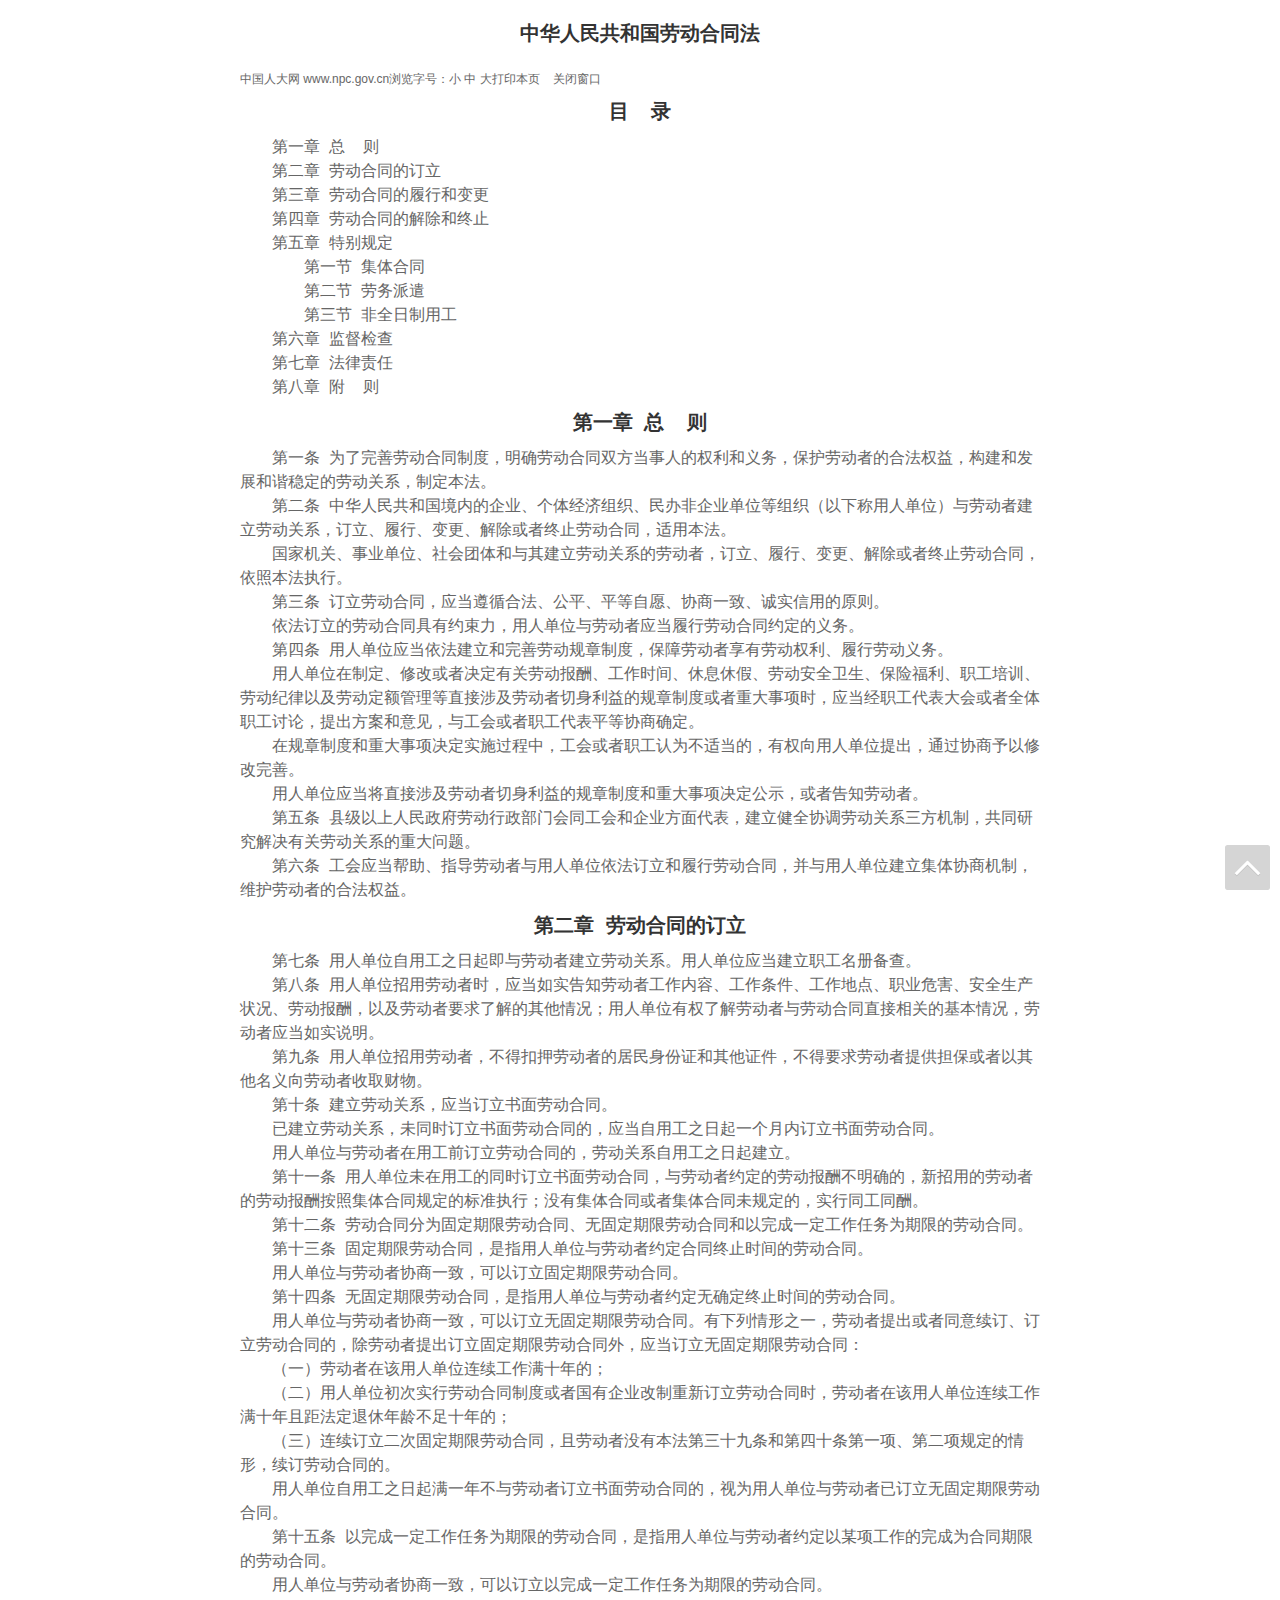
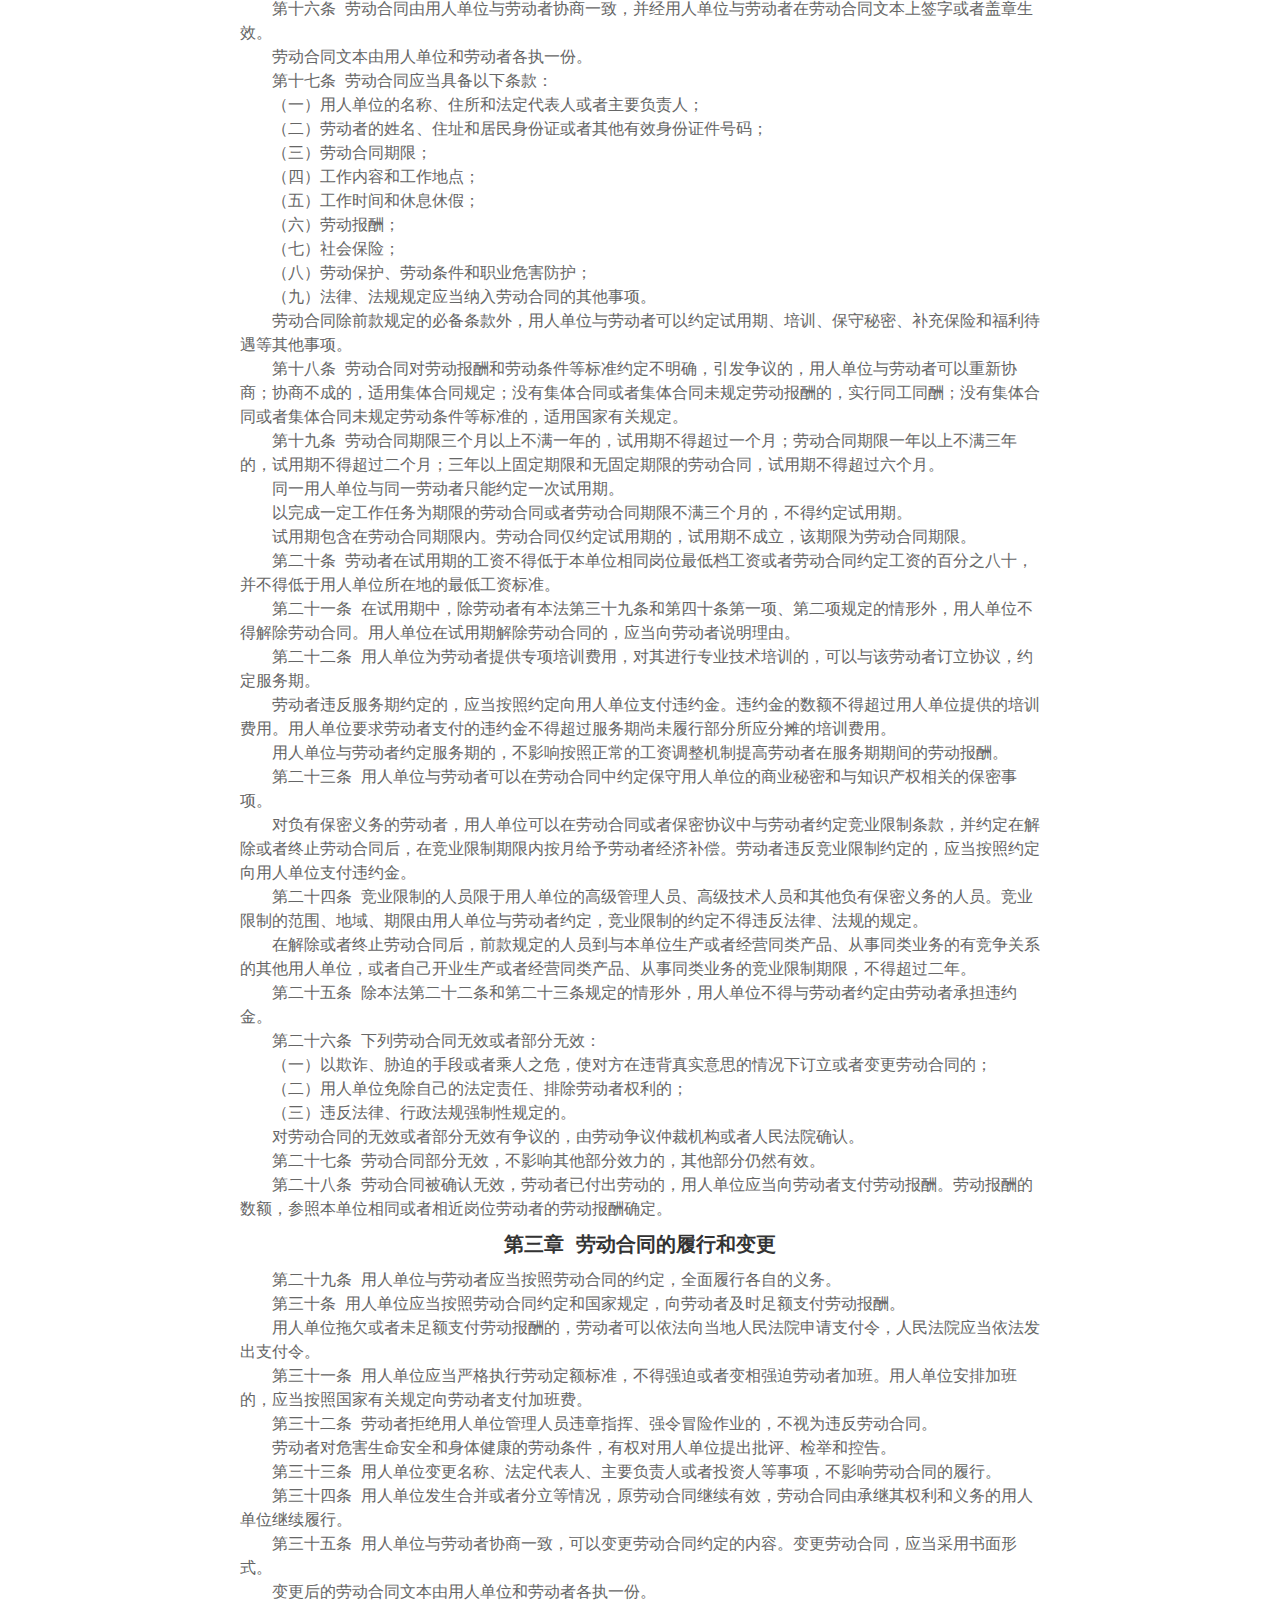
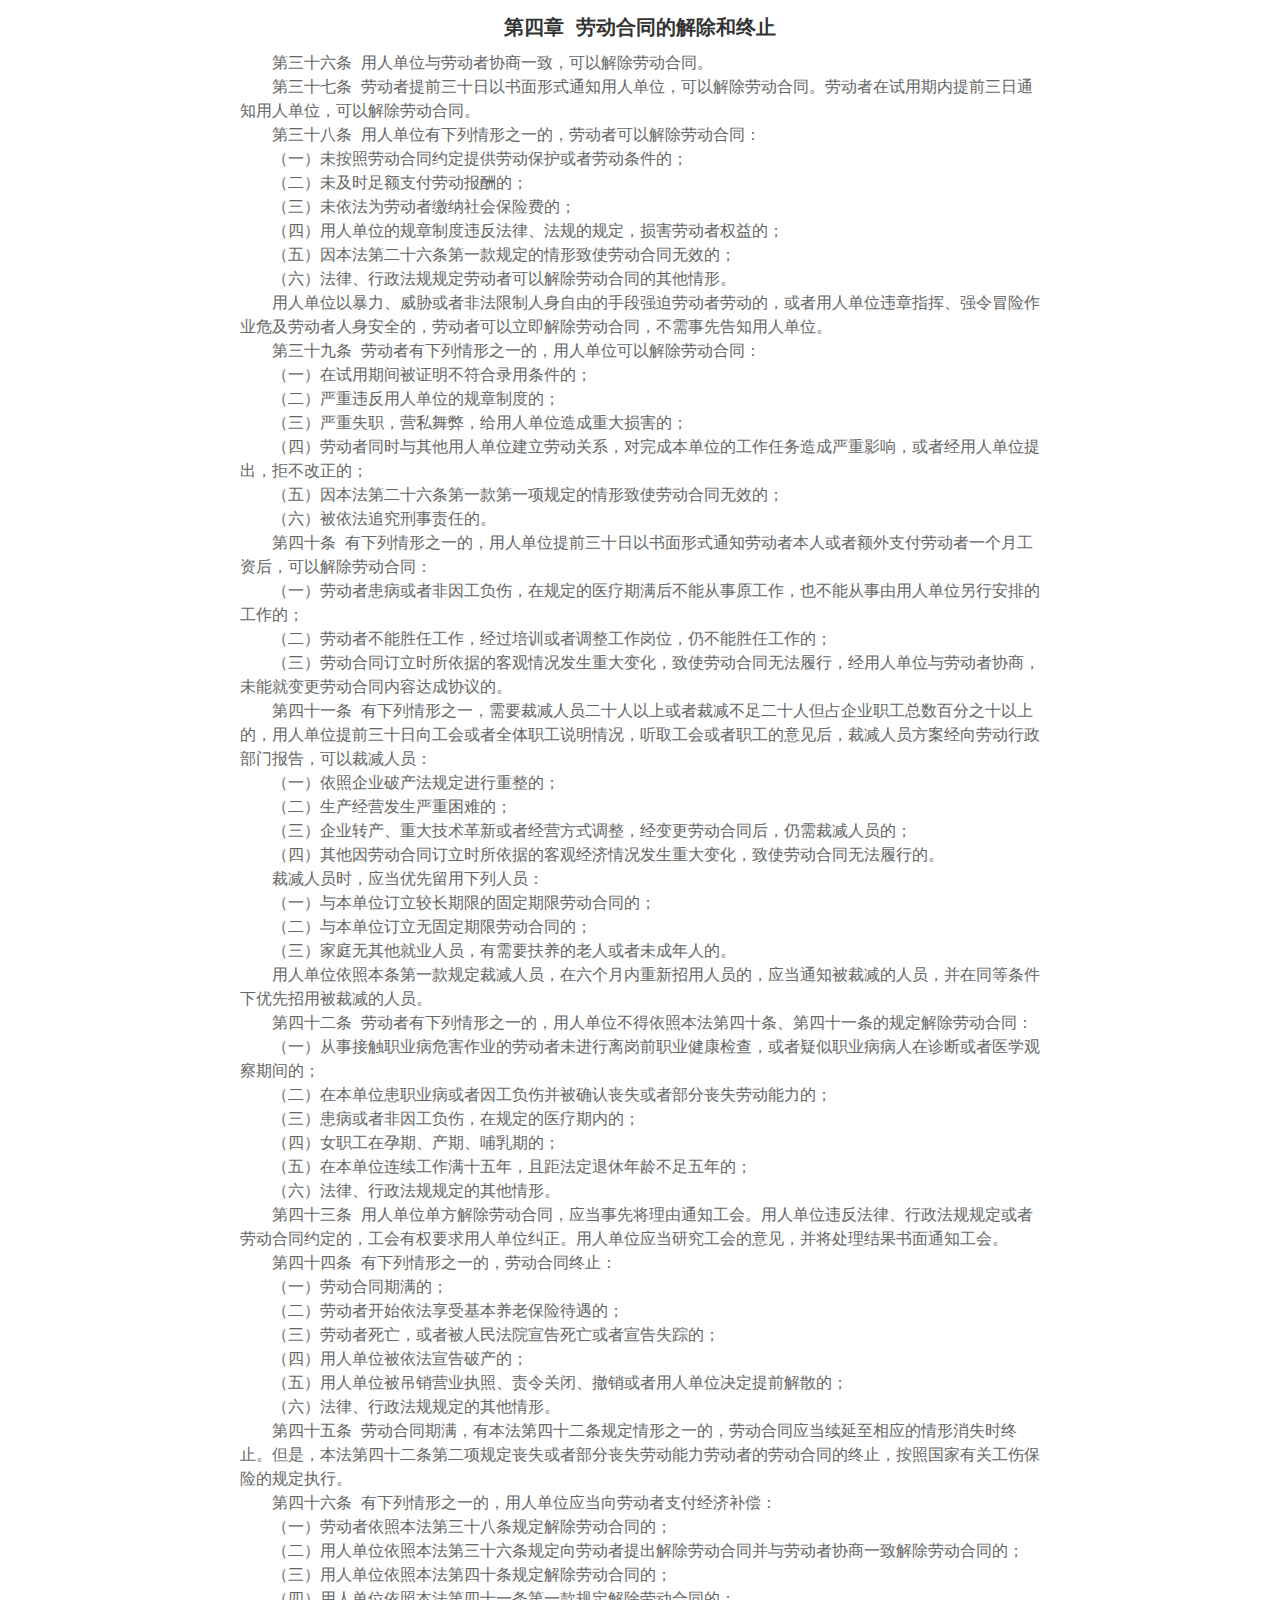
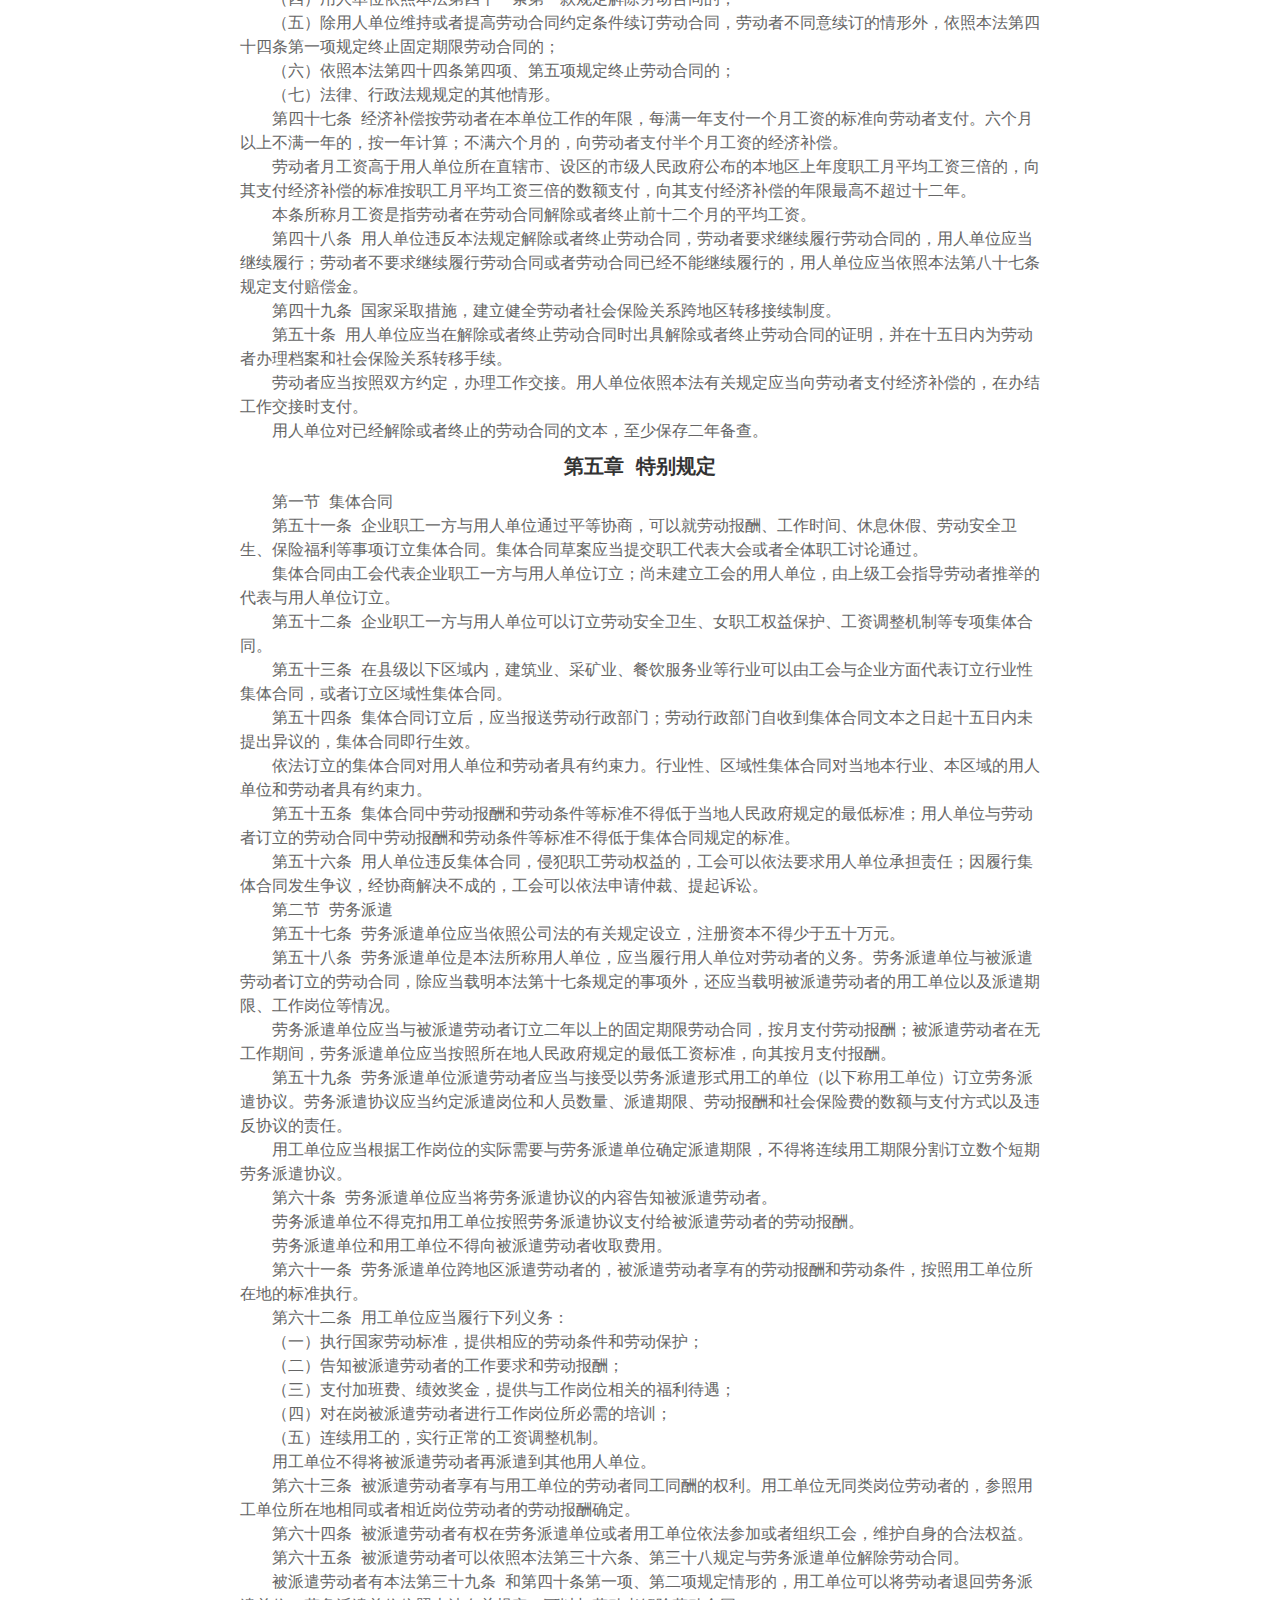
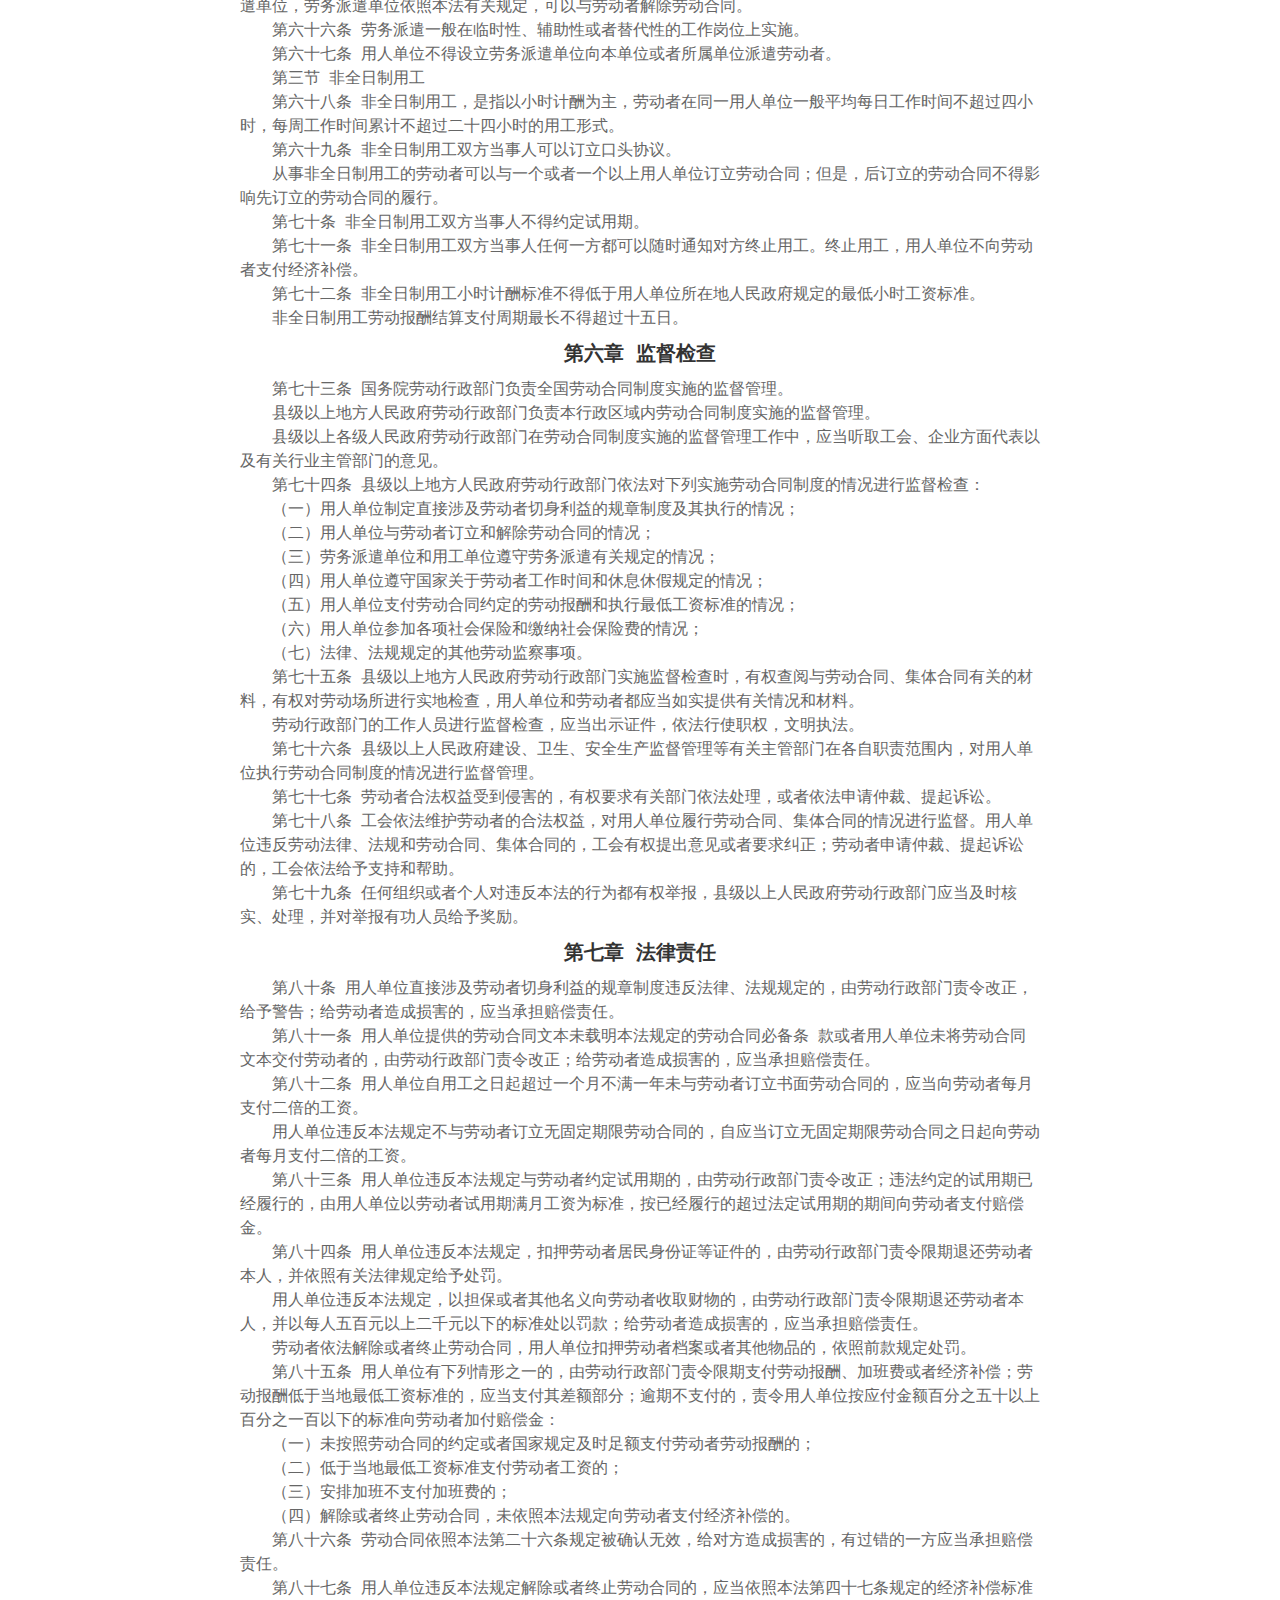
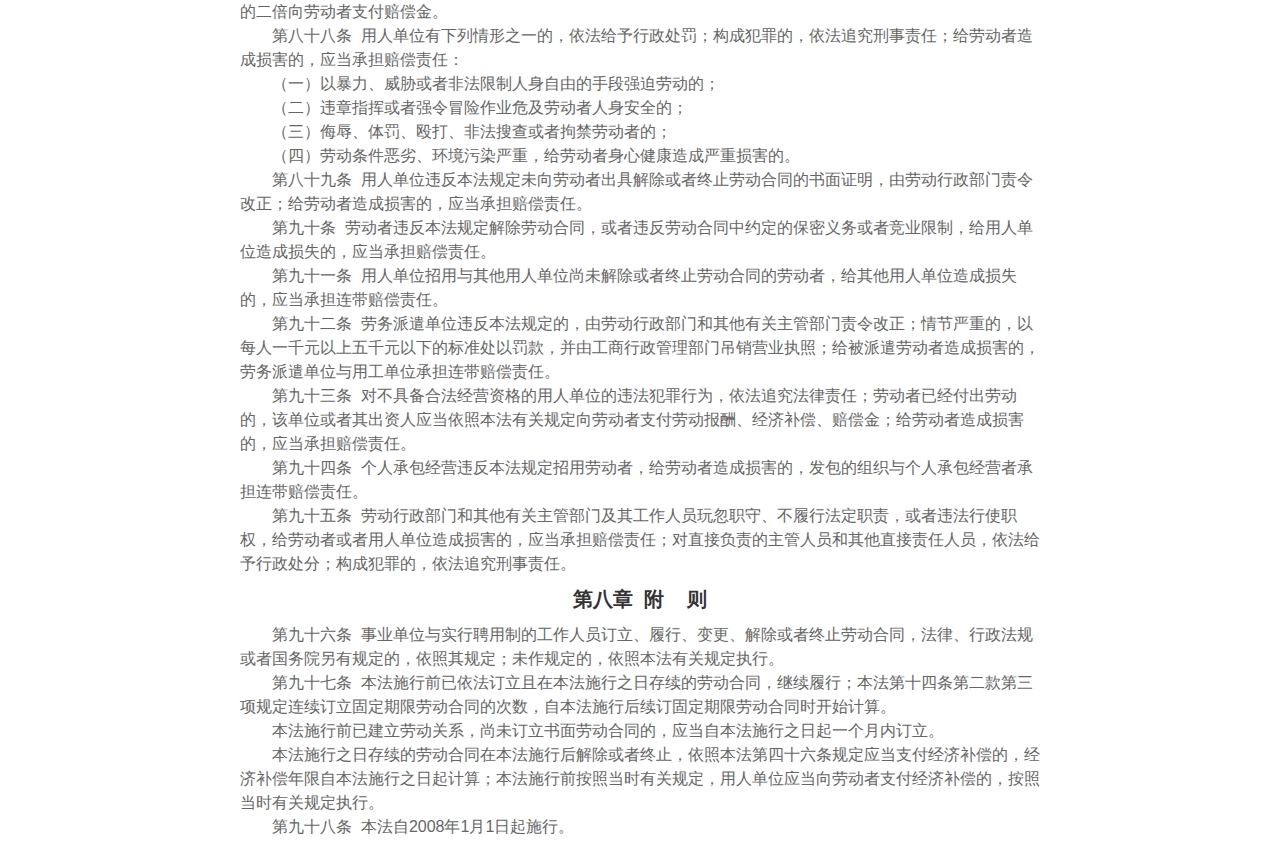
==== law/ldhtf.html @ e3133a7a "中华人民共和国劳动合同法v1.1" ====
<html>
	<head>
		<meta charset="utf-8">
		<title>中华人民共和国劳动合同法</title>
		<meta keywords="劳动合同,劳动劳动合同法法,二十八次会议">
		<meta discriptoin="《中华人民共和国劳动合同法》已由中华人民共和国第十届全国人民代表大会常务委员会第二十八次会议于2007年6月29日通过，现予公布，自2008年1月1日起施行。">
		<style>
			*{
				margin: 0;
				padding: 0;
			}
			
			body{
				font-family: "微软雅黑", 'Arial Narrow', Arial, sans-serif;
				font-size: 12px;
				color: #666;
			}
		</style>
		<link rel="stylesheet" href="../css/law.css" />
	</head>
	<body>
		<div id="top" class="bodytext">
			<h1>中华人民共和国劳动合同法</h1>
			<br/>中国人大网&nbsp;www.npc.gov.cn浏览字号：小&nbsp;中&nbsp;大打印本页&nbsp;&nbsp;&nbsp;&nbsp;关闭窗口
			<br/>
			<h2>目&nbsp;&nbsp;&nbsp;&nbsp;录</h2>
			<p>
				<a href="#ch_1">第一章&nbsp;&nbsp;总&nbsp;&nbsp;&nbsp;&nbsp;则</a>
			</p>
			<p>
				<a href="#ch_2">第二章&nbsp;&nbsp;劳动合同的订立</a>
			</p>
			<p>
				<a href="#ch_3">第三章&nbsp;&nbsp;劳动合同的履行和变更</a>
			</p>
			<p>
				<a href="#ch_4">第四章&nbsp;&nbsp;劳动合同的解除和终止</a>
			</p>
			<p>
				<a href="#ch_5">第五章&nbsp;&nbsp;特别规定</a>
			</p>
			<p class="indent4">第一节&nbsp;&nbsp;集体合同</p>
			<p class="indent4">第二节&nbsp;&nbsp;劳务派遣</p>
			<p class="indent4">第三节&nbsp;&nbsp;非全日制用工</p>
			<p>
				<a href="#ch_6">第六章&nbsp;&nbsp;监督检查</a>
			</p>
			<p>
				<a href="#ch_7">第七章&nbsp;&nbsp;法律责任</a>
			</p>
			<p>
				<a href="#ch_8">第八章&nbsp;&nbsp;附&nbsp;&nbsp;&nbsp;&nbsp;则</a>
			</p>
			<p/>
			<h2 id="ch_1">第一章&nbsp;&nbsp;总&nbsp;&nbsp;&nbsp;&nbsp;则</h2>
			<p>第一条&nbsp;&nbsp;为了完善劳动合同制度，明确劳动合同双方当事人的权利和义务，保护劳动者的合法权益，构建和发展和谐稳定的劳动关系，制定本法。</p>
			<p>第二条&nbsp;&nbsp;中华人民共和国境内的企业、个体经济组织、民办非企业单位等组织（以下称用人单位）与劳动者建立劳动关系，订立、履行、变更、解除或者终止劳动合同，适用本法。</p>
			<p>国家机关、事业单位、社会团体和与其建立劳动关系的劳动者，订立、履行、变更、解除或者终止劳动合同，依照本法执行。</p>
			<p>第三条&nbsp;&nbsp;订立劳动合同，应当遵循合法、公平、平等自愿、协商一致、诚实信用的原则。</p>
			<p>依法订立的劳动合同具有约束力，用人单位与劳动者应当履行劳动合同约定的义务。</p>
			<p>第四条&nbsp;&nbsp;用人单位应当依法建立和完善劳动规章制度，保障劳动者享有劳动权利、履行劳动义务。</p>
			<p>用人单位在制定、修改或者决定有关劳动报酬、工作时间、休息休假、劳动安全卫生、保险福利、职工培训、劳动纪律以及劳动定额管理等直接涉及劳动者切身利益的规章制度或者重大事项时，应当经职工代表大会或者全体职工讨论，提出方案和意见，与工会或者职工代表平等协商确定。</p>
			<p>在规章制度和重大事项决定实施过程中，工会或者职工认为不适当的，有权向用人单位提出，通过协商予以修改完善。</p>
			<p>用人单位应当将直接涉及劳动者切身利益的规章制度和重大事项决定公示，或者告知劳动者。</p>
			<p>第五条&nbsp;&nbsp;县级以上人民政府劳动行政部门会同工会和企业方面代表，建立健全协调劳动关系三方机制，共同研究解决有关劳动关系的重大问题。</p>
			<p>第六条&nbsp;&nbsp;工会应当帮助、指导劳动者与用人单位依法订立和履行劳动合同，并与用人单位建立集体协商机制，维护劳动者的合法权益。</p>
			<h2 id="ch_2">第二章&nbsp;&nbsp;劳动合同的订立</h2>
			<p>第七条&nbsp;&nbsp;用人单位自用工之日起即与劳动者建立劳动关系。用人单位应当建立职工名册备查。</p>
			<p>第八条&nbsp;&nbsp;用人单位招用劳动者时，应当如实告知劳动者工作内容、工作条件、工作地点、职业危害、安全生产状况、劳动报酬，以及劳动者要求了解的其他情况；用人单位有权了解劳动者与劳动合同直接相关的基本情况，劳动者应当如实说明。</p>
			<p>第九条&nbsp;&nbsp;用人单位招用劳动者，不得扣押劳动者的居民身份证和其他证件，不得要求劳动者提供担保或者以其他名义向劳动者收取财物。</p>
			<p>第十条&nbsp;&nbsp;建立劳动关系，应当订立书面劳动合同。</p>
			<p>已建立劳动关系，未同时订立书面劳动合同的，应当自用工之日起一个月内订立书面劳动合同。</p>
			<p>用人单位与劳动者在用工前订立劳动合同的，劳动关系自用工之日起建立。</p>
			<p>第十一条&nbsp;&nbsp;用人单位未在用工的同时订立书面劳动合同，与劳动者约定的劳动报酬不明确的，新招用的劳动者的劳动报酬按照集体合同规定的标准执行；没有集体合同或者集体合同未规定的，实行同工同酬。</p>
			<p>第十二条&nbsp;&nbsp;劳动合同分为固定期限劳动合同、无固定期限劳动合同和以完成一定工作任务为期限的劳动合同。</p>
			<p>第十三条&nbsp;&nbsp;固定期限劳动合同，是指用人单位与劳动者约定合同终止时间的劳动合同。</p>
			<p>用人单位与劳动者协商一致，可以订立固定期限劳动合同。</p>
			<p>第十四条&nbsp;&nbsp;无固定期限劳动合同，是指用人单位与劳动者约定无确定终止时间的劳动合同。</p>
			<p>用人单位与劳动者协商一致，可以订立无固定期限劳动合同。有下列情形之一，劳动者提出或者同意续订、订立劳动合同的，除劳动者提出订立固定期限劳动合同外，应当订立无固定期限劳动合同：</p>
			<p>（一）劳动者在该用人单位连续工作满十年的；</p>
			<p>（二）用人单位初次实行劳动合同制度或者国有企业改制重新订立劳动合同时，劳动者在该用人单位连续工作满十年且距法定退休年龄不足十年的；</p>
			<p>（三）连续订立二次固定期限劳动合同，且劳动者没有本法第三十九条和第四十条第一项、第二项规定的情形，续订劳动合同的。</p>
			<p>用人单位自用工之日起满一年不与劳动者订立书面劳动合同的，视为用人单位与劳动者已订立无固定期限劳动合同。</p>
			<p>第十五条&nbsp;&nbsp;以完成一定工作任务为期限的劳动合同，是指用人单位与劳动者约定以某项工作的完成为合同期限的劳动合同。</p>
			<p>用人单位与劳动者协商一致，可以订立以完成一定工作任务为期限的劳动合同。</p>
			<p>第十六条&nbsp;&nbsp;劳动合同由用人单位与劳动者协商一致，并经用人单位与劳动者在劳动合同文本上签字或者盖章生效。</p>
			<p>劳动合同文本由用人单位和劳动者各执一份。</p>
			<p>第十七条&nbsp;&nbsp;劳动合同应当具备以下条款：</p>
			<p>（一）用人单位的名称、住所和法定代表人或者主要负责人；</p>
			<p>（二）劳动者的姓名、住址和居民身份证或者其他有效身份证件号码；</p>
			<p>（三）劳动合同期限；</p>
			<p>（四）工作内容和工作地点；</p>
			<p>（五）工作时间和休息休假；</p>
			<p>（六）劳动报酬；</p>
			<p>（七）社会保险；</p>
			<p>（八）劳动保护、劳动条件和职业危害防护；</p>
			<p>（九）法律、法规规定应当纳入劳动合同的其他事项。</p>
			<p>劳动合同除前款规定的必备条款外，用人单位与劳动者可以约定试用期、培训、保守秘密、补充保险和福利待遇等其他事项。</p>
			<p>第十八条&nbsp;&nbsp;劳动合同对劳动报酬和劳动条件等标准约定不明确，引发争议的，用人单位与劳动者可以重新协商；协商不成的，适用集体合同规定；没有集体合同或者集体合同未规定劳动报酬的，实行同工同酬；没有集体合同或者集体合同未规定劳动条件等标准的，适用国家有关规定。</p>
			<p>第十九条&nbsp;&nbsp;劳动合同期限三个月以上不满一年的，试用期不得超过一个月；劳动合同期限一年以上不满三年的，试用期不得超过二个月；三年以上固定期限和无固定期限的劳动合同，试用期不得超过六个月。</p>
			<p>同一用人单位与同一劳动者只能约定一次试用期。</p>
			<p>以完成一定工作任务为期限的劳动合同或者劳动合同期限不满三个月的，不得约定试用期。</p>
			<p>试用期包含在劳动合同期限内。劳动合同仅约定试用期的，试用期不成立，该期限为劳动合同期限。</p>
			<p>第二十条&nbsp;&nbsp;劳动者在试用期的工资不得低于本单位相同岗位最低档工资或者劳动合同约定工资的百分之八十，并不得低于用人单位所在地的最低工资标准。</p>
			<p>第二十一条&nbsp;&nbsp;在试用期中，除劳动者有本法第三十九条和第四十条第一项、第二项规定的情形外，用人单位不得解除劳动合同。用人单位在试用期解除劳动合同的，应当向劳动者说明理由。</p>
			<p>第二十二条&nbsp;&nbsp;用人单位为劳动者提供专项培训费用，对其进行专业技术培训的，可以与该劳动者订立协议，约定服务期。</p>
			<p>劳动者违反服务期约定的，应当按照约定向用人单位支付违约金。违约金的数额不得超过用人单位提供的培训费用。用人单位要求劳动者支付的违约金不得超过服务期尚未履行部分所应分摊的培训费用。</p>
			<p>用人单位与劳动者约定服务期的，不影响按照正常的工资调整机制提高劳动者在服务期期间的劳动报酬。</p>
			<p>第二十三条&nbsp;&nbsp;用人单位与劳动者可以在劳动合同中约定保守用人单位的商业秘密和与知识产权相关的保密事项。</p>
			<p>对负有保密义务的劳动者，用人单位可以在劳动合同或者保密协议中与劳动者约定竞业限制条款，并约定在解除或者终止劳动合同后，在竞业限制期限内按月给予劳动者经济补偿。劳动者违反竞业限制约定的，应当按照约定向用人单位支付违约金。</p>
			<p>第二十四条&nbsp;&nbsp;竞业限制的人员限于用人单位的高级管理人员、高级技术人员和其他负有保密义务的人员。竞业限制的范围、地域、期限由用人单位与劳动者约定，竞业限制的约定不得违反法律、法规的规定。</p>
			<p>在解除或者终止劳动合同后，前款规定的人员到与本单位生产或者经营同类产品、从事同类业务的有竞争关系的其他用人单位，或者自己开业生产或者经营同类产品、从事同类业务的竞业限制期限，不得超过二年。</p>
			<p>第二十五条&nbsp;&nbsp;除本法第二十二条和第二十三条规定的情形外，用人单位不得与劳动者约定由劳动者承担违约金。</p>
			<p>第二十六条&nbsp;&nbsp;下列劳动合同无效或者部分无效：</p>
			<p>（一）以欺诈、胁迫的手段或者乘人之危，使对方在违背真实意思的情况下订立或者变更劳动合同的；</p>
			<p>（二）用人单位免除自己的法定责任、排除劳动者权利的；</p>
			<p>（三）违反法律、行政法规强制性规定的。</p>
			<p>对劳动合同的无效或者部分无效有争议的，由劳动争议仲裁机构或者人民法院确认。</p>
			<p>第二十七条&nbsp;&nbsp;劳动合同部分无效，不影响其他部分效力的，其他部分仍然有效。</p>
			<p>第二十八条&nbsp;&nbsp;劳动合同被确认无效，劳动者已付出劳动的，用人单位应当向劳动者支付劳动报酬。劳动报酬的数额，参照本单位相同或者相近岗位劳动者的劳动报酬确定。</p>
			<h2 id="ch_3">第三章&nbsp;&nbsp;劳动合同的履行和变更</h2>
			<p>第二十九条&nbsp;&nbsp;用人单位与劳动者应当按照劳动合同的约定，全面履行各自的义务。</p>
			<p>第三十条&nbsp;&nbsp;用人单位应当按照劳动合同约定和国家规定，向劳动者及时足额支付劳动报酬。</p>
			<p>用人单位拖欠或者未足额支付劳动报酬的，劳动者可以依法向当地人民法院申请支付令，人民法院应当依法发出支付令。</p>
			<p>第三十一条&nbsp;&nbsp;用人单位应当严格执行劳动定额标准，不得强迫或者变相强迫劳动者加班。用人单位安排加班的，应当按照国家有关规定向劳动者支付加班费。</p>
			<p>第三十二条&nbsp;&nbsp;劳动者拒绝用人单位管理人员违章指挥、强令冒险作业的，不视为违反劳动合同。</p>
			<p>劳动者对危害生命安全和身体健康的劳动条件，有权对用人单位提出批评、检举和控告。</p>
			<p>第三十三条&nbsp;&nbsp;用人单位变更名称、法定代表人、主要负责人或者投资人等事项，不影响劳动合同的履行。</p>
			<p>第三十四条&nbsp;&nbsp;用人单位发生合并或者分立等情况，原劳动合同继续有效，劳动合同由承继其权利和义务的用人单位继续履行。</p>
			<p>第三十五条&nbsp;&nbsp;用人单位与劳动者协商一致，可以变更劳动合同约定的内容。变更劳动合同，应当采用书面形式。</p>
			<p>变更后的劳动合同文本由用人单位和劳动者各执一份。</p>
			<h2 id="ch_4">第四章&nbsp;&nbsp;劳动合同的解除和终止</h2>
			<p>第三十六条&nbsp;&nbsp;用人单位与劳动者协商一致，可以解除劳动合同。</p>
			<p>第三十七条&nbsp;&nbsp;劳动者提前三十日以书面形式通知用人单位，可以解除劳动合同。劳动者在试用期内提前三日通知用人单位，可以解除劳动合同。</p>
			<p>第三十八条&nbsp;&nbsp;用人单位有下列情形之一的，劳动者可以解除劳动合同：</p>
			<p>（一）未按照劳动合同约定提供劳动保护或者劳动条件的；</p>
			<p>（二）未及时足额支付劳动报酬的；</p>
			<p>（三）未依法为劳动者缴纳社会保险费的；</p>
			<p>（四）用人单位的规章制度违反法律、法规的规定，损害劳动者权益的；</p>
			<p>（五）因本法第二十六条第一款规定的情形致使劳动合同无效的；</p>
			<p>（六）法律、行政法规规定劳动者可以解除劳动合同的其他情形。</p>
			<p>用人单位以暴力、威胁或者非法限制人身自由的手段强迫劳动者劳动的，或者用人单位违章指挥、强令冒险作业危及劳动者人身安全的，劳动者可以立即解除劳动合同，不需事先告知用人单位。</p>
			<p>第三十九条&nbsp;&nbsp;劳动者有下列情形之一的，用人单位可以解除劳动合同：</p>
			<p>（一）在试用期间被证明不符合录用条件的；</p>
			<p>（二）严重违反用人单位的规章制度的；</p>
			<p>（三）严重失职，营私舞弊，给用人单位造成重大损害的；</p>
			<p>（四）劳动者同时与其他用人单位建立劳动关系，对完成本单位的工作任务造成严重影响，或者经用人单位提出，拒不改正的；</p>
			<p>（五）因本法第二十六条第一款第一项规定的情形致使劳动合同无效的；</p>
			<p>（六）被依法追究刑事责任的。</p>
			<p>第四十条&nbsp;&nbsp;有下列情形之一的，用人单位提前三十日以书面形式通知劳动者本人或者额外支付劳动者一个月工资后，可以解除劳动合同：</p>
			<p>（一）劳动者患病或者非因工负伤，在规定的医疗期满后不能从事原工作，也不能从事由用人单位另行安排的工作的；</p>
			<p>（二）劳动者不能胜任工作，经过培训或者调整工作岗位，仍不能胜任工作的；</p>
			<p>（三）劳动合同订立时所依据的客观情况发生重大变化，致使劳动合同无法履行，经用人单位与劳动者协商，未能就变更劳动合同内容达成协议的。</p>
			<p>第四十一条&nbsp;&nbsp;有下列情形之一，需要裁减人员二十人以上或者裁减不足二十人但占企业职工总数百分之十以上的，用人单位提前三十日向工会或者全体职工说明情况，听取工会或者职工的意见后，裁减人员方案经向劳动行政部门报告，可以裁减人员：</p>
			<p>（一）依照企业破产法规定进行重整的；</p>
			<p>（二）生产经营发生严重困难的；</p>
			<p>（三）企业转产、重大技术革新或者经营方式调整，经变更劳动合同后，仍需裁减人员的；</p>
			<p>（四）其他因劳动合同订立时所依据的客观经济情况发生重大变化，致使劳动合同无法履行的。</p>
			<p>裁减人员时，应当优先留用下列人员：</p>
			<p>（一）与本单位订立较长期限的固定期限劳动合同的；</p>
			<p>（二）与本单位订立无固定期限劳动合同的；</p>
			<p>（三）家庭无其他就业人员，有需要扶养的老人或者未成年人的。</p>
			<p>用人单位依照本条第一款规定裁减人员，在六个月内重新招用人员的，应当通知被裁减的人员，并在同等条件下优先招用被裁减的人员。</p>
			<p>第四十二条&nbsp;&nbsp;劳动者有下列情形之一的，用人单位不得依照本法第四十条、第四十一条的规定解除劳动合同：</p>
			<p>（一）从事接触职业病危害作业的劳动者未进行离岗前职业健康检查，或者疑似职业病病人在诊断或者医学观察期间的；</p>
			<p>（二）在本单位患职业病或者因工负伤并被确认丧失或者部分丧失劳动能力的；</p>
			<p>（三）患病或者非因工负伤，在规定的医疗期内的；</p>
			<p>（四）女职工在孕期、产期、哺乳期的；</p>
			<p>（五）在本单位连续工作满十五年，且距法定退休年龄不足五年的；</p>
			<p>（六）法律、行政法规规定的其他情形。</p>
			<p>第四十三条&nbsp;&nbsp;用人单位单方解除劳动合同，应当事先将理由通知工会。用人单位违反法律、行政法规规定或者劳动合同约定的，工会有权要求用人单位纠正。用人单位应当研究工会的意见，并将处理结果书面通知工会。</p>
			<p>第四十四条&nbsp;&nbsp;有下列情形之一的，劳动合同终止：</p>
			<p>（一）劳动合同期满的；</p>
			<p>（二）劳动者开始依法享受基本养老保险待遇的；</p>
			<p>（三）劳动者死亡，或者被人民法院宣告死亡或者宣告失踪的；</p>
			<p>（四）用人单位被依法宣告破产的；</p>
			<p>（五）用人单位被吊销营业执照、责令关闭、撤销或者用人单位决定提前解散的；</p>
			<p>（六）法律、行政法规规定的其他情形。</p>
			<p>第四十五条&nbsp;&nbsp;劳动合同期满，有本法第四十二条规定情形之一的，劳动合同应当续延至相应的情形消失时终止。但是，本法第四十二条第二项规定丧失或者部分丧失劳动能力劳动者的劳动合同的终止，按照国家有关工伤保险的规定执行。</p>
			<p>第四十六条&nbsp;&nbsp;有下列情形之一的，用人单位应当向劳动者支付经济补偿：</p>
			<p>（一）劳动者依照本法第三十八条规定解除劳动合同的；</p>
			<p>（二）用人单位依照本法第三十六条规定向劳动者提出解除劳动合同并与劳动者协商一致解除劳动合同的；</p>
			<p>（三）用人单位依照本法第四十条规定解除劳动合同的；</p>
			<p>（四）用人单位依照本法第四十一条第一款规定解除劳动合同的；</p>
			<p>（五）除用人单位维持或者提高劳动合同约定条件续订劳动合同，劳动者不同意续订的情形外，依照本法第四十四条第一项规定终止固定期限劳动合同的；</p>
			<p>（六）依照本法第四十四条第四项、第五项规定终止劳动合同的；</p>
			<p>（七）法律、行政法规规定的其他情形。</p>
			<p>第四十七条&nbsp;&nbsp;经济补偿按劳动者在本单位工作的年限，每满一年支付一个月工资的标准向劳动者支付。六个月以上不满一年的，按一年计算；不满六个月的，向劳动者支付半个月工资的经济补偿。</p>
			<p>劳动者月工资高于用人单位所在直辖市、设区的市级人民政府公布的本地区上年度职工月平均工资三倍的，向其支付经济补偿的标准按职工月平均工资三倍的数额支付，向其支付经济补偿的年限最高不超过十二年。</p>
			<p>本条所称月工资是指劳动者在劳动合同解除或者终止前十二个月的平均工资。</p>
			<p>第四十八条&nbsp;&nbsp;用人单位违反本法规定解除或者终止劳动合同，劳动者要求继续履行劳动合同的，用人单位应当继续履行；劳动者不要求继续履行劳动合同或者劳动合同已经不能继续履行的，用人单位应当依照本法第八十七条规定支付赔偿金。</p>
			<p>第四十九条&nbsp;&nbsp;国家采取措施，建立健全劳动者社会保险关系跨地区转移接续制度。</p>
			<p>第五十条&nbsp;&nbsp;用人单位应当在解除或者终止劳动合同时出具解除或者终止劳动合同的证明，并在十五日内为劳动者办理档案和社会保险关系转移手续。</p>
			<p>劳动者应当按照双方约定，办理工作交接。用人单位依照本法有关规定应当向劳动者支付经济补偿的，在办结工作交接时支付。</p>
			<p>用人单位对已经解除或者终止的劳动合同的文本，至少保存二年备查。</p>
			<h2 id="ch_5">第五章&nbsp;&nbsp;特别规定</h2>
			<p>第一节&nbsp;&nbsp;集体合同</p>
			<p>第五十一条&nbsp;&nbsp;企业职工一方与用人单位通过平等协商，可以就劳动报酬、工作时间、休息休假、劳动安全卫生、保险福利等事项订立集体合同。集体合同草案应当提交职工代表大会或者全体职工讨论通过。</p>
			<p>集体合同由工会代表企业职工一方与用人单位订立；尚未建立工会的用人单位，由上级工会指导劳动者推举的代表与用人单位订立。</p>
			<p>第五十二条&nbsp;&nbsp;企业职工一方与用人单位可以订立劳动安全卫生、女职工权益保护、工资调整机制等专项集体合同。</p>
			<p>第五十三条&nbsp;&nbsp;在县级以下区域内，建筑业、采矿业、餐饮服务业等行业可以由工会与企业方面代表订立行业性集体合同，或者订立区域性集体合同。</p>
			<p>第五十四条&nbsp;&nbsp;集体合同订立后，应当报送劳动行政部门；劳动行政部门自收到集体合同文本之日起十五日内未提出异议的，集体合同即行生效。</p>
			<p>依法订立的集体合同对用人单位和劳动者具有约束力。行业性、区域性集体合同对当地本行业、本区域的用人单位和劳动者具有约束力。</p>
			<p>第五十五条&nbsp;&nbsp;集体合同中劳动报酬和劳动条件等标准不得低于当地人民政府规定的最低标准；用人单位与劳动者订立的劳动合同中劳动报酬和劳动条件等标准不得低于集体合同规定的标准。</p>
			<p>第五十六条&nbsp;&nbsp;用人单位违反集体合同，侵犯职工劳动权益的，工会可以依法要求用人单位承担责任；因履行集体合同发生争议，经协商解决不成的，工会可以依法申请仲裁、提起诉讼。</p>
			<p>第二节&nbsp;&nbsp;劳务派遣</p>
			<p>第五十七条&nbsp;&nbsp;劳务派遣单位应当依照公司法的有关规定设立，注册资本不得少于五十万元。</p>
			<p>第五十八条&nbsp;&nbsp;劳务派遣单位是本法所称用人单位，应当履行用人单位对劳动者的义务。劳务派遣单位与被派遣劳动者订立的劳动合同，除应当载明本法第十七条规定的事项外，还应当载明被派遣劳动者的用工单位以及派遣期限、工作岗位等情况。</p>
			<p>劳务派遣单位应当与被派遣劳动者订立二年以上的固定期限劳动合同，按月支付劳动报酬；被派遣劳动者在无工作期间，劳务派遣单位应当按照所在地人民政府规定的最低工资标准，向其按月支付报酬。</p>
			<p>第五十九条&nbsp;&nbsp;劳务派遣单位派遣劳动者应当与接受以劳务派遣形式用工的单位（以下称用工单位）订立劳务派遣协议。劳务派遣协议应当约定派遣岗位和人员数量、派遣期限、劳动报酬和社会保险费的数额与支付方式以及违反协议的责任。</p>
			<p>用工单位应当根据工作岗位的实际需要与劳务派遣单位确定派遣期限，不得将连续用工期限分割订立数个短期劳务派遣协议。</p>
			<p>第六十条&nbsp;&nbsp;劳务派遣单位应当将劳务派遣协议的内容告知被派遣劳动者。</p>
			<p>劳务派遣单位不得克扣用工单位按照劳务派遣协议支付给被派遣劳动者的劳动报酬。</p>
			<p>劳务派遣单位和用工单位不得向被派遣劳动者收取费用。</p>
			<p>第六十一条&nbsp;&nbsp;劳务派遣单位跨地区派遣劳动者的，被派遣劳动者享有的劳动报酬和劳动条件，按照用工单位所在地的标准执行。</p>
			<p>第六十二条&nbsp;&nbsp;用工单位应当履行下列义务：</p>
			<p>（一）执行国家劳动标准，提供相应的劳动条件和劳动保护；</p>
			<p>（二）告知被派遣劳动者的工作要求和劳动报酬；</p>
			<p>（三）支付加班费、绩效奖金，提供与工作岗位相关的福利待遇；</p>
			<p>（四）对在岗被派遣劳动者进行工作岗位所必需的培训；</p>
			<p>（五）连续用工的，实行正常的工资调整机制。</p>
			<p>用工单位不得将被派遣劳动者再派遣到其他用人单位。</p>
			<p>第六十三条&nbsp;&nbsp;被派遣劳动者享有与用工单位的劳动者同工同酬的权利。用工单位无同类岗位劳动者的，参照用工单位所在地相同或者相近岗位劳动者的劳动报酬确定。</p>
			<p>第六十四条&nbsp;&nbsp;被派遣劳动者有权在劳务派遣单位或者用工单位依法参加或者组织工会，维护自身的合法权益。</p>
			<p>第六十五条&nbsp;&nbsp;被派遣劳动者可以依照本法第三十六条、第三十八规定与劳务派遣单位解除劳动合同。</p>
			<p>被派遣劳动者有本法第三十九条&nbsp;&nbsp;和第四十条第一项、第二项规定情形的，用工单位可以将劳动者退回劳务派遣单位，劳务派遣单位依照本法有关规定，可以与劳动者解除劳动合同。</p>
			<p>第六十六条&nbsp;&nbsp;劳务派遣一般在临时性、辅助性或者替代性的工作岗位上实施。</p>
			<p>第六十七条&nbsp;&nbsp;用人单位不得设立劳务派遣单位向本单位或者所属单位派遣劳动者。</p>
			<p>第三节&nbsp;&nbsp;非全日制用工</p>
			<p>第六十八条&nbsp;&nbsp;非全日制用工，是指以小时计酬为主，劳动者在同一用人单位一般平均每日工作时间不超过四小时，每周工作时间累计不超过二十四小时的用工形式。</p>
			<p>第六十九条&nbsp;&nbsp;非全日制用工双方当事人可以订立口头协议。</p>
			<p>从事非全日制用工的劳动者可以与一个或者一个以上用人单位订立劳动合同；但是，后订立的劳动合同不得影响先订立的劳动合同的履行。</p>
			<p>第七十条&nbsp;&nbsp;非全日制用工双方当事人不得约定试用期。</p>
			<p>第七十一条&nbsp;&nbsp;非全日制用工双方当事人任何一方都可以随时通知对方终止用工。终止用工，用人单位不向劳动者支付经济补偿。</p>
			<p>第七十二条&nbsp;&nbsp;非全日制用工小时计酬标准不得低于用人单位所在地人民政府规定的最低小时工资标准。</p>
			<p>非全日制用工劳动报酬结算支付周期最长不得超过十五日。</p>
			<h2 id="ch_6">第六章&nbsp;&nbsp;监督检查</h2>
			<p>第七十三条&nbsp;&nbsp;国务院劳动行政部门负责全国劳动合同制度实施的监督管理。</p>
			<p>县级以上地方人民政府劳动行政部门负责本行政区域内劳动合同制度实施的监督管理。</p>
			<p>县级以上各级人民政府劳动行政部门在劳动合同制度实施的监督管理工作中，应当听取工会、企业方面代表以及有关行业主管部门的意见。</p>
			<p>第七十四条&nbsp;&nbsp;县级以上地方人民政府劳动行政部门依法对下列实施劳动合同制度的情况进行监督检查：</p>
			<p>（一）用人单位制定直接涉及劳动者切身利益的规章制度及其执行的情况；</p>
			<p>（二）用人单位与劳动者订立和解除劳动合同的情况；</p>
			<p>（三）劳务派遣单位和用工单位遵守劳务派遣有关规定的情况；</p>
			<p>（四）用人单位遵守国家关于劳动者工作时间和休息休假规定的情况；</p>
			<p>（五）用人单位支付劳动合同约定的劳动报酬和执行最低工资标准的情况；</p>
			<p>（六）用人单位参加各项社会保险和缴纳社会保险费的情况；</p>
			<p>（七）法律、法规规定的其他劳动监察事项。</p>
			<p>第七十五条&nbsp;&nbsp;县级以上地方人民政府劳动行政部门实施监督检查时，有权查阅与劳动合同、集体合同有关的材料，有权对劳动场所进行实地检查，用人单位和劳动者都应当如实提供有关情况和材料。</p>
			<p>劳动行政部门的工作人员进行监督检查，应当出示证件，依法行使职权，文明执法。</p>
			<p>第七十六条&nbsp;&nbsp;县级以上人民政府建设、卫生、安全生产监督管理等有关主管部门在各自职责范围内，对用人单位执行劳动合同制度的情况进行监督管理。</p>
			<p>第七十七条&nbsp;&nbsp;劳动者合法权益受到侵害的，有权要求有关部门依法处理，或者依法申请仲裁、提起诉讼。</p>
			<p>第七十八条&nbsp;&nbsp;工会依法维护劳动者的合法权益，对用人单位履行劳动合同、集体合同的情况进行监督。用人单位违反劳动法律、法规和劳动合同、集体合同的，工会有权提出意见或者要求纠正；劳动者申请仲裁、提起诉讼的，工会依法给予支持和帮助。</p>
			<p>第七十九条&nbsp;&nbsp;任何组织或者个人对违反本法的行为都有权举报，县级以上人民政府劳动行政部门应当及时核实、处理，并对举报有功人员给予奖励。</p>
			<h2 id="ch_7">第七章&nbsp;&nbsp;法律责任</h2>
			<p>第八十条&nbsp;&nbsp;用人单位直接涉及劳动者切身利益的规章制度违反法律、法规规定的，由劳动行政部门责令改正，给予警告；给劳动者造成损害的，应当承担赔偿责任。</p>
			<p>第八十一条&nbsp;&nbsp;用人单位提供的劳动合同文本未载明本法规定的劳动合同必备条&nbsp;&nbsp;款或者用人单位未将劳动合同文本交付劳动者的，由劳动行政部门责令改正；给劳动者造成损害的，应当承担赔偿责任。</p>
			<p>第八十二条&nbsp;&nbsp;用人单位自用工之日起超过一个月不满一年未与劳动者订立书面劳动合同的，应当向劳动者每月支付二倍的工资。</p>
			<p>用人单位违反本法规定不与劳动者订立无固定期限劳动合同的，自应当订立无固定期限劳动合同之日起向劳动者每月支付二倍的工资。</p>
			<p>第八十三条&nbsp;&nbsp;用人单位违反本法规定与劳动者约定试用期的，由劳动行政部门责令改正；违法约定的试用期已经履行的，由用人单位以劳动者试用期满月工资为标准，按已经履行的超过法定试用期的期间向劳动者支付赔偿金。</p>
			<p>第八十四条&nbsp;&nbsp;用人单位违反本法规定，扣押劳动者居民身份证等证件的，由劳动行政部门责令限期退还劳动者本人，并依照有关法律规定给予处罚。</p>
			<p>用人单位违反本法规定，以担保或者其他名义向劳动者收取财物的，由劳动行政部门责令限期退还劳动者本人，并以每人五百元以上二千元以下的标准处以罚款；给劳动者造成损害的，应当承担赔偿责任。</p>
			<p>劳动者依法解除或者终止劳动合同，用人单位扣押劳动者档案或者其他物品的，依照前款规定处罚。</p>
			<p>第八十五条&nbsp;&nbsp;用人单位有下列情形之一的，由劳动行政部门责令限期支付劳动报酬、加班费或者经济补偿；劳动报酬低于当地最低工资标准的，应当支付其差额部分；逾期不支付的，责令用人单位按应付金额百分之五十以上百分之一百以下的标准向劳动者加付赔偿金：</p>
			<p>（一）未按照劳动合同的约定或者国家规定及时足额支付劳动者劳动报酬的；</p>
			<p>（二）低于当地最低工资标准支付劳动者工资的；</p>
			<p>（三）安排加班不支付加班费的；</p>
			<p>（四）解除或者终止劳动合同，未依照本法规定向劳动者支付经济补偿的。</p>
			<p>第八十六条&nbsp;&nbsp;劳动合同依照本法第二十六条规定被确认无效，给对方造成损害的，有过错的一方应当承担赔偿责任。</p>
			<p>第八十七条&nbsp;&nbsp;用人单位违反本法规定解除或者终止劳动合同的，应当依照本法第四十七条规定的经济补偿标准的二倍向劳动者支付赔偿金。</p>
			<p>第八十八条&nbsp;&nbsp;用人单位有下列情形之一的，依法给予行政处罚；构成犯罪的，依法追究刑事责任；给劳动者造成损害的，应当承担赔偿责任：</p>
			<p>（一）以暴力、威胁或者非法限制人身自由的手段强迫劳动的；</p>
			<p>（二）违章指挥或者强令冒险作业危及劳动者人身安全的；</p>
			<p>（三）侮辱、体罚、殴打、非法搜查或者拘禁劳动者的；</p>
			<p>（四）劳动条件恶劣、环境污染严重，给劳动者身心健康造成严重损害的。</p>
			<p>第八十九条&nbsp;&nbsp;用人单位违反本法规定未向劳动者出具解除或者终止劳动合同的书面证明，由劳动行政部门责令改正；给劳动者造成损害的，应当承担赔偿责任。</p>
			<p>第九十条&nbsp;&nbsp;劳动者违反本法规定解除劳动合同，或者违反劳动合同中约定的保密义务或者竞业限制，给用人单位造成损失的，应当承担赔偿责任。</p>
			<p>第九十一条&nbsp;&nbsp;用人单位招用与其他用人单位尚未解除或者终止劳动合同的劳动者，给其他用人单位造成损失的，应当承担连带赔偿责任。</p>
			<p>第九十二条&nbsp;&nbsp;劳务派遣单位违反本法规定的，由劳动行政部门和其他有关主管部门责令改正；情节严重的，以每人一千元以上五千元以下的标准处以罚款，并由工商行政管理部门吊销营业执照；给被派遣劳动者造成损害的，劳务派遣单位与用工单位承担连带赔偿责任。</p>
			<p>第九十三条&nbsp;&nbsp;对不具备合法经营资格的用人单位的违法犯罪行为，依法追究法律责任；劳动者已经付出劳动的，该单位或者其出资人应当依照本法有关规定向劳动者支付劳动报酬、经济补偿、赔偿金；给劳动者造成损害的，应当承担赔偿责任。</p>
			<p>第九十四条&nbsp;&nbsp;个人承包经营违反本法规定招用劳动者，给劳动者造成损害的，发包的组织与个人承包经营者承担连带赔偿责任。</p>
			<p>第九十五条&nbsp;&nbsp;劳动行政部门和其他有关主管部门及其工作人员玩忽职守、不履行法定职责，或者违法行使职权，给劳动者或者用人单位造成损害的，应当承担赔偿责任；对直接负责的主管人员和其他直接责任人员，依法给予行政处分；构成犯罪的，依法追究刑事责任。</p>
			<h2	id="ch_8">第八章&nbsp;&nbsp;附&nbsp;&nbsp;&nbsp;&nbsp;则</h2>
			<p>第九十六条&nbsp;&nbsp;事业单位与实行聘用制的工作人员订立、履行、变更、解除或者终止劳动合同，法律、行政法规或者国务院另有规定的，依照其规定；未作规定的，依照本法有关规定执行。</p>
			<p>第九十七条&nbsp;&nbsp;本法施行前已依法订立且在本法施行之日存续的劳动合同，继续履行；本法第十四条第二款第三项规定连续订立固定期限劳动合同的次数，自本法施行后续订固定期限劳动合同时开始计算。</p>
			<p>本法施行前已建立劳动关系，尚未订立书面劳动合同的，应当自本法施行之日起一个月内订立。</p>
			<p>本法施行之日存续的劳动合同在本法施行后解除或者终止，依照本法第四十六条规定应当支付经济补偿的，经济补偿年限自本法施行之日起计算；本法施行前按照当时有关规定，用人单位应当向劳动者支付经济补偿的，按照当时有关规定执行。</p>
			<p>第九十八条&nbsp;&nbsp;本法自2008年1月1日起施行。</p>
		</div>
		<a href="#top" class="backtop"></a>
	</body>

</html>
---- css/law.css ----
@chatset "utf-8";

a:link { 
	font-size: inherit; 
	color: inherit; 
	text-decoration: none; 
} 

a:visited { 
	font-size: inherit; 
	color: inherit; 
	text-decoration: none; 
} 

a:hover { 
	font-size: inherit;
	color: inherit; 
	text-decoration: underline; 
} 

.bodytext{
	min-width: 320px;
	max-width: 800px;
	margin: 0 auto;
	padding: 10px;
}

h1,h2{
	text-align: center;
	font-size: 20px;
	margin: 10px;
	color: #333;
}

.bodytext p{
	line-height: 1.5em;
	text-indent: 2em;
	font-size: 16px;
}
.bodytext p.indent4{
	text-indent: 4em;
}

.backtop{
	display: block;
	position: fixed;
	right: 10px;
	bottom: 10px;
	width: 45px;
	height: 45px;
	margin-left: 10px;
	border-radius: 2px;
	-moz-border-radius: 2px;
	-webkit-border-radius: 2px;
	background: url("../img/sideToolbar.gif") -1px -62px no-repeat;
}
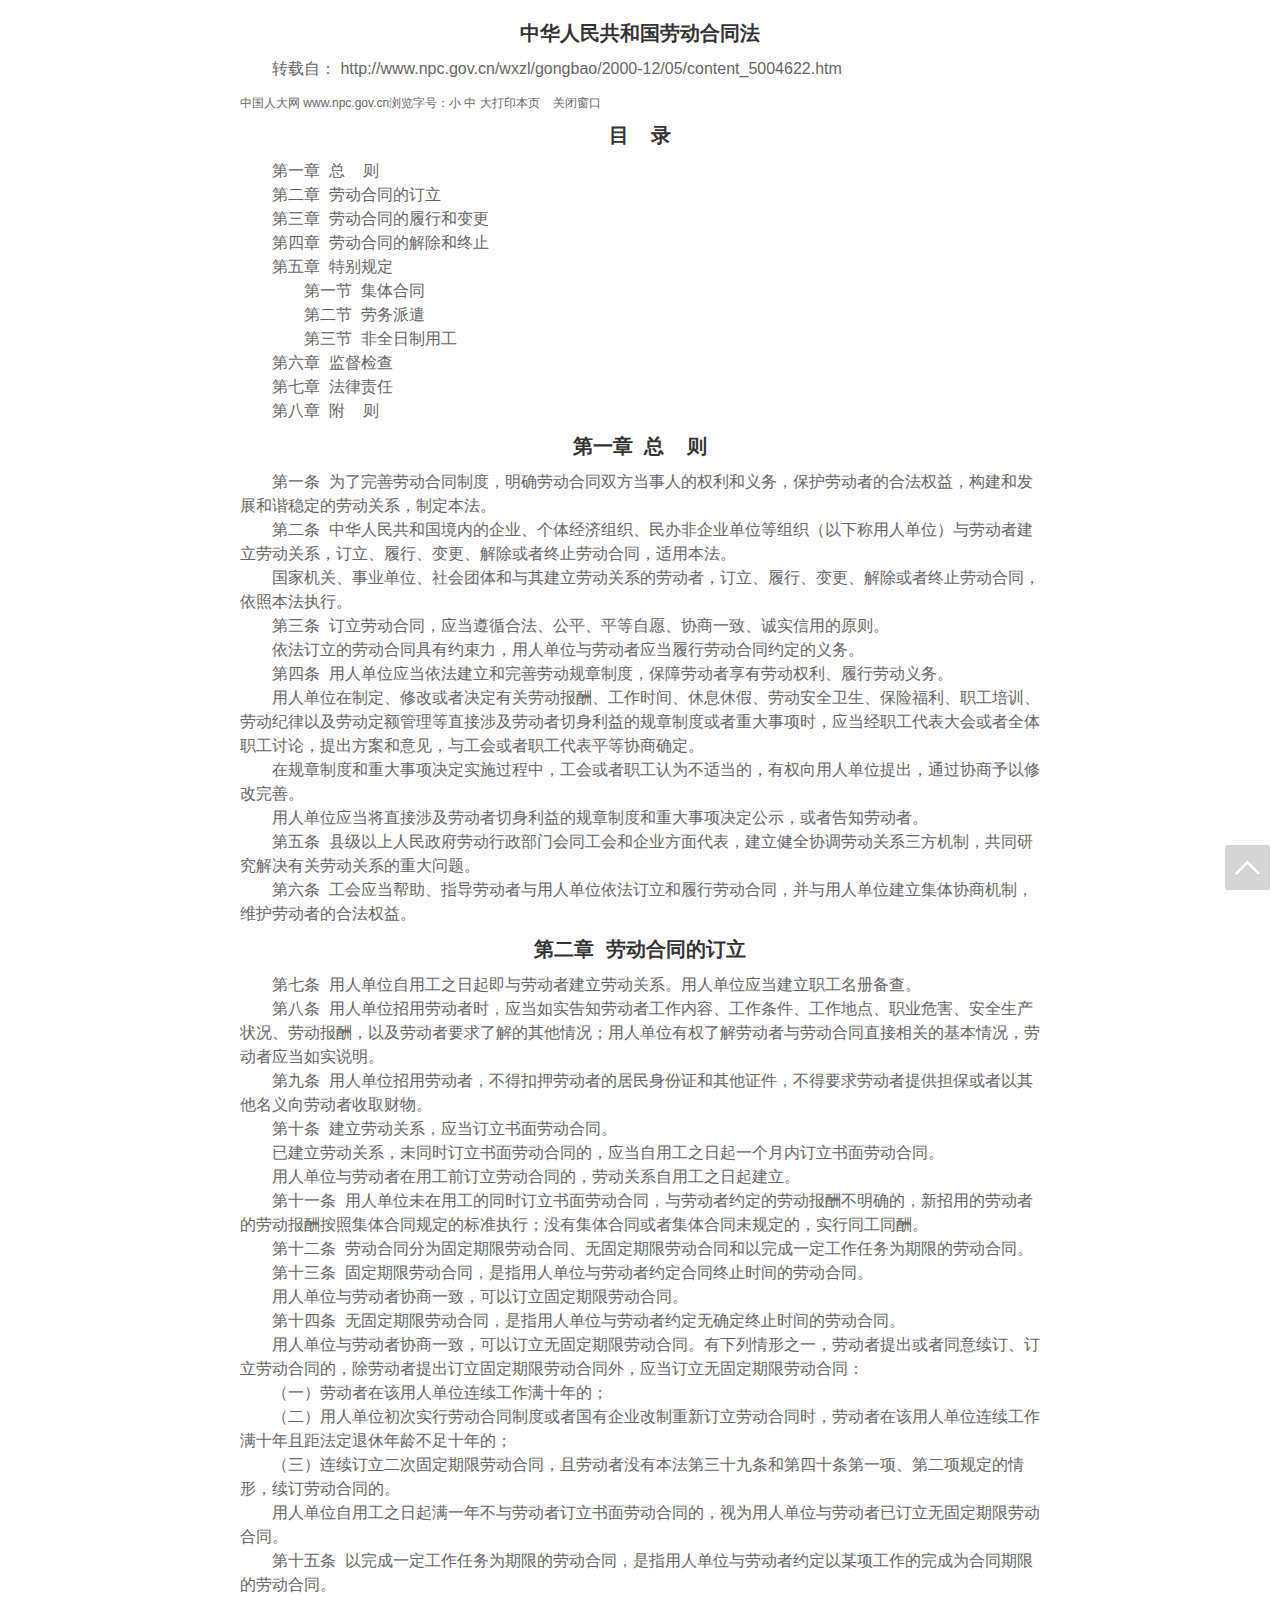
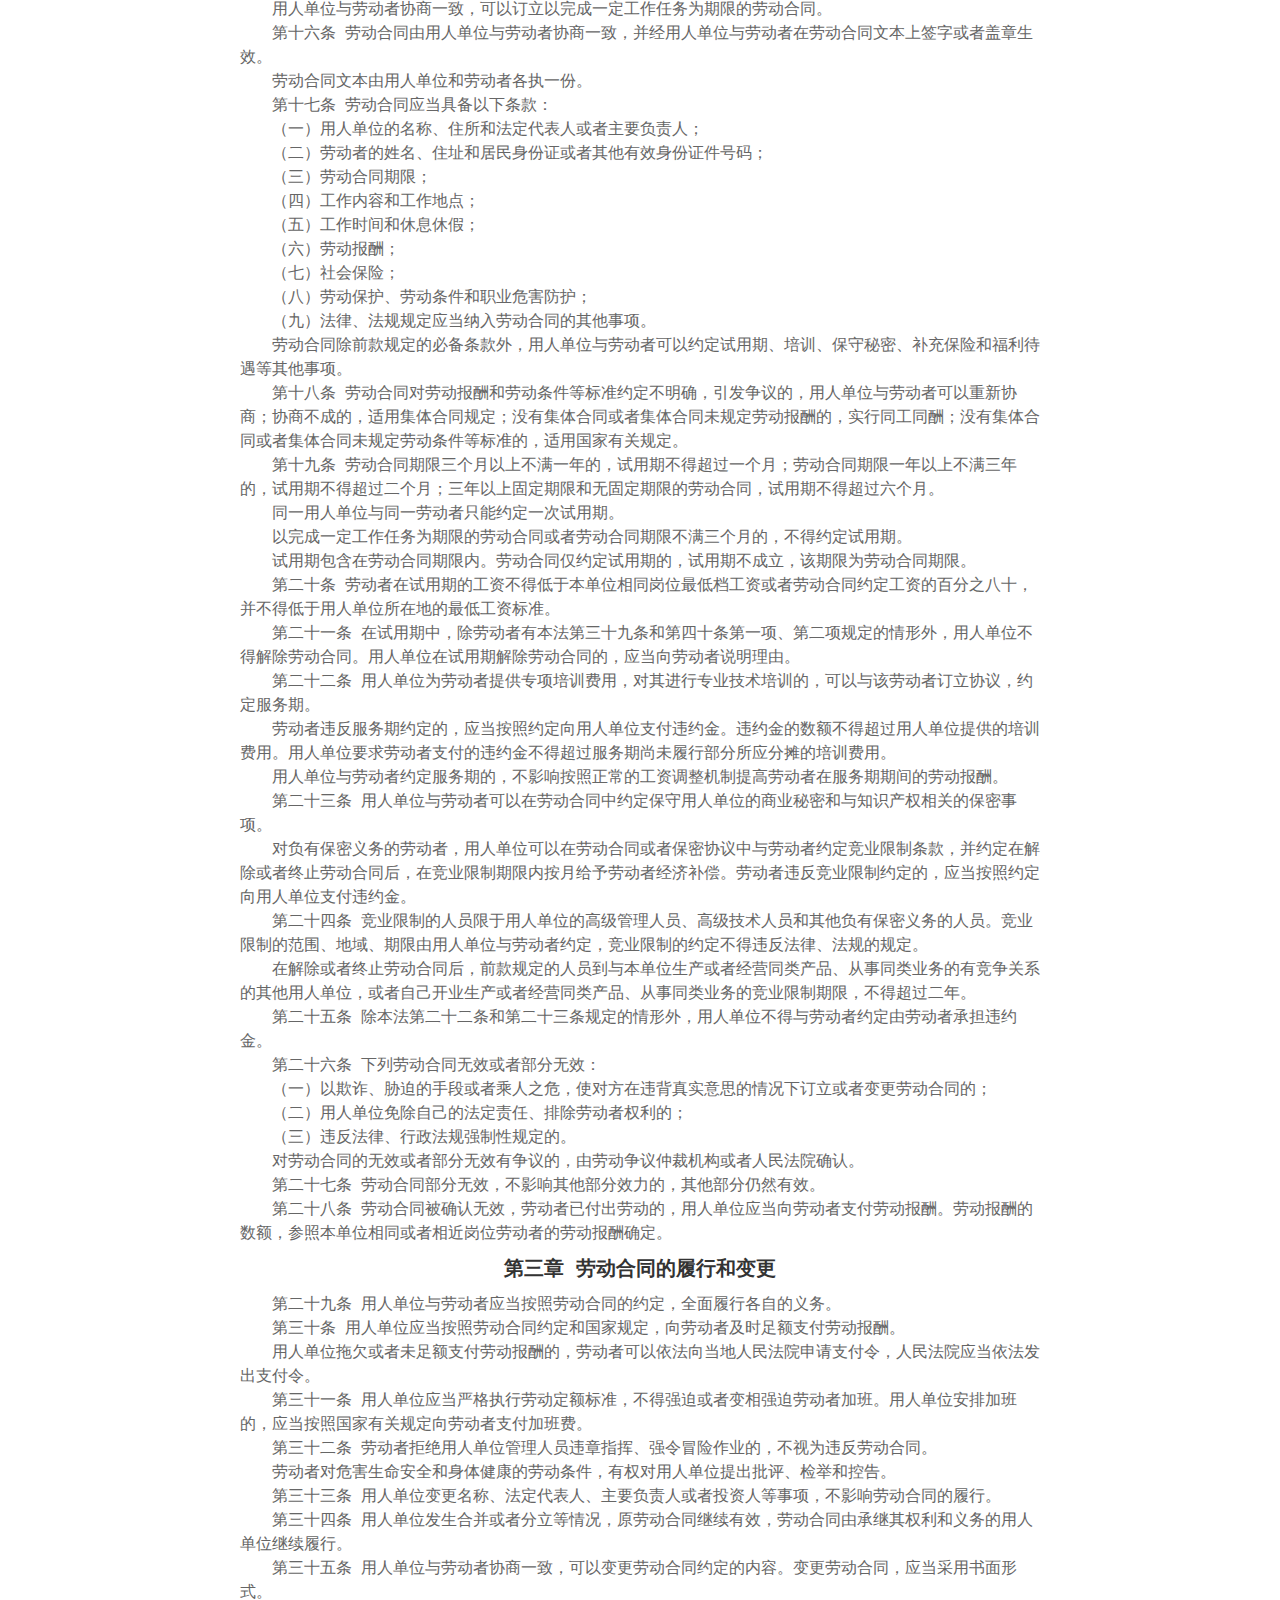
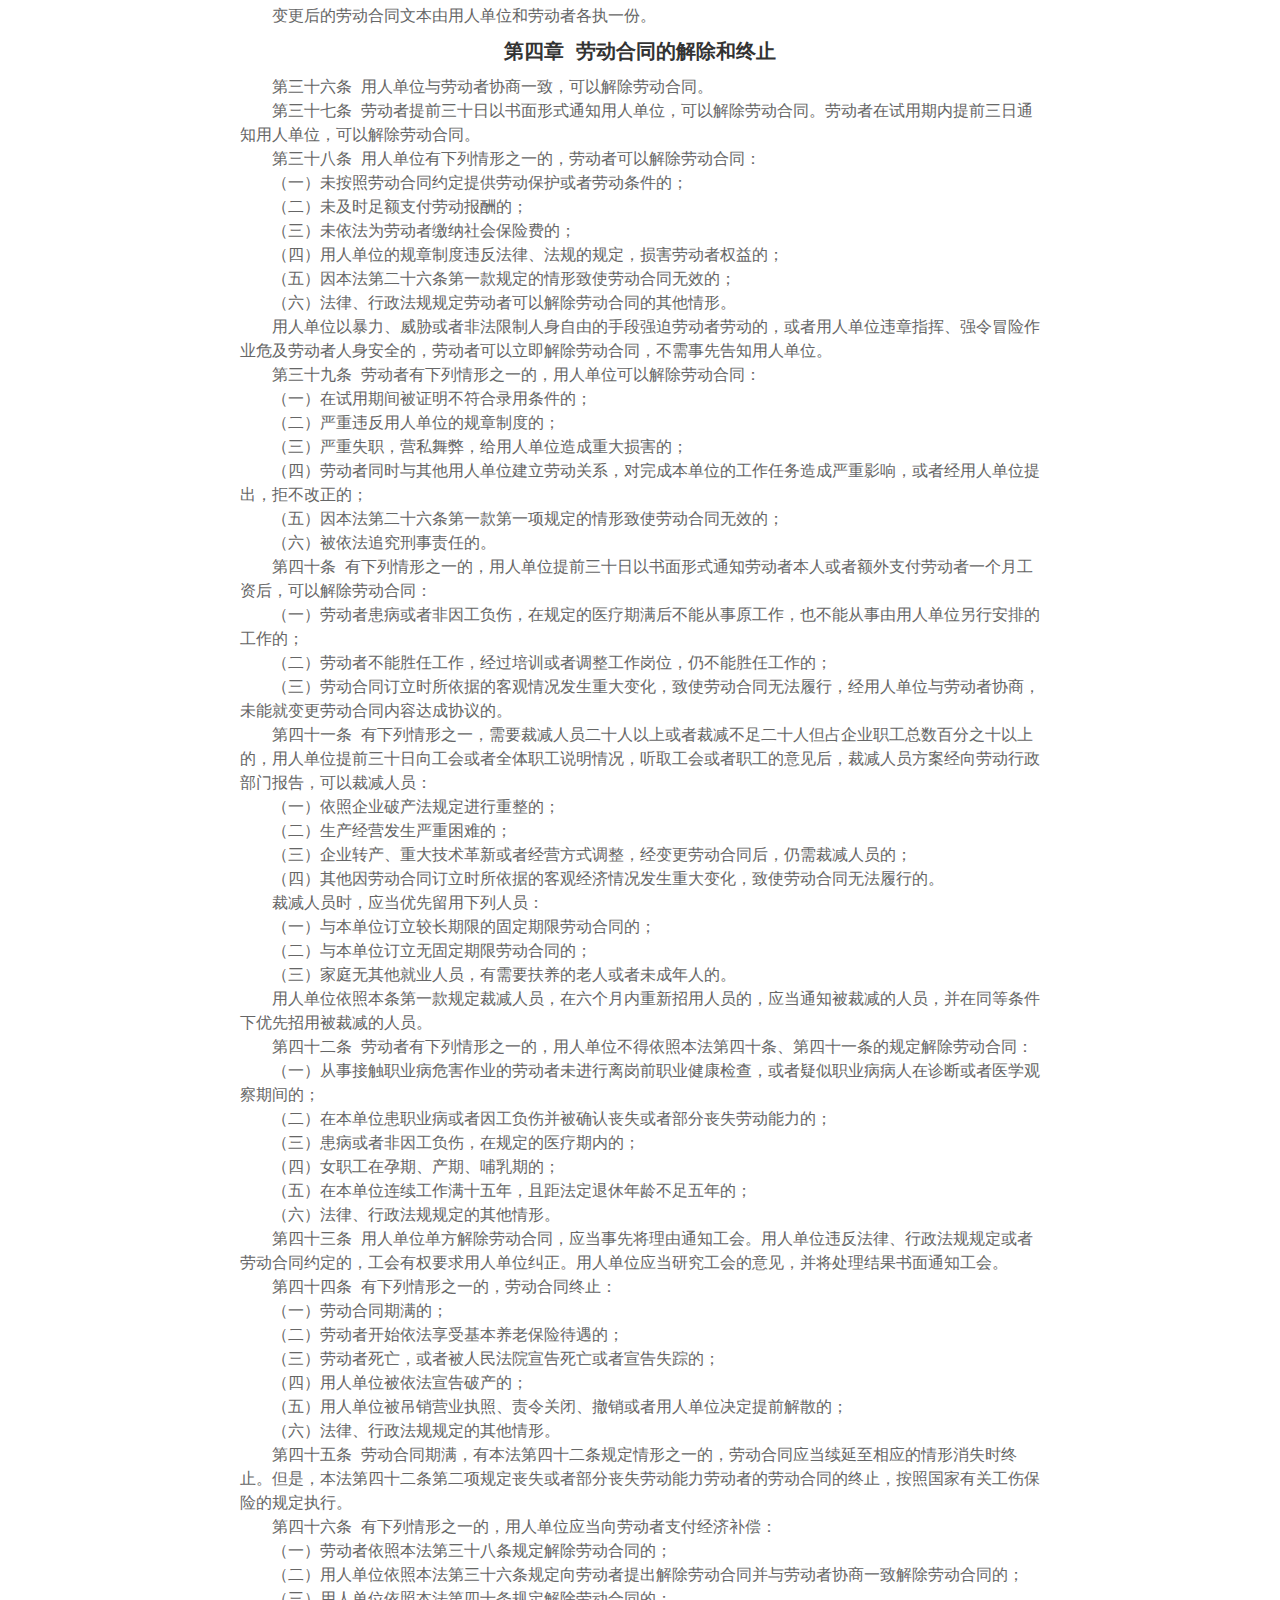
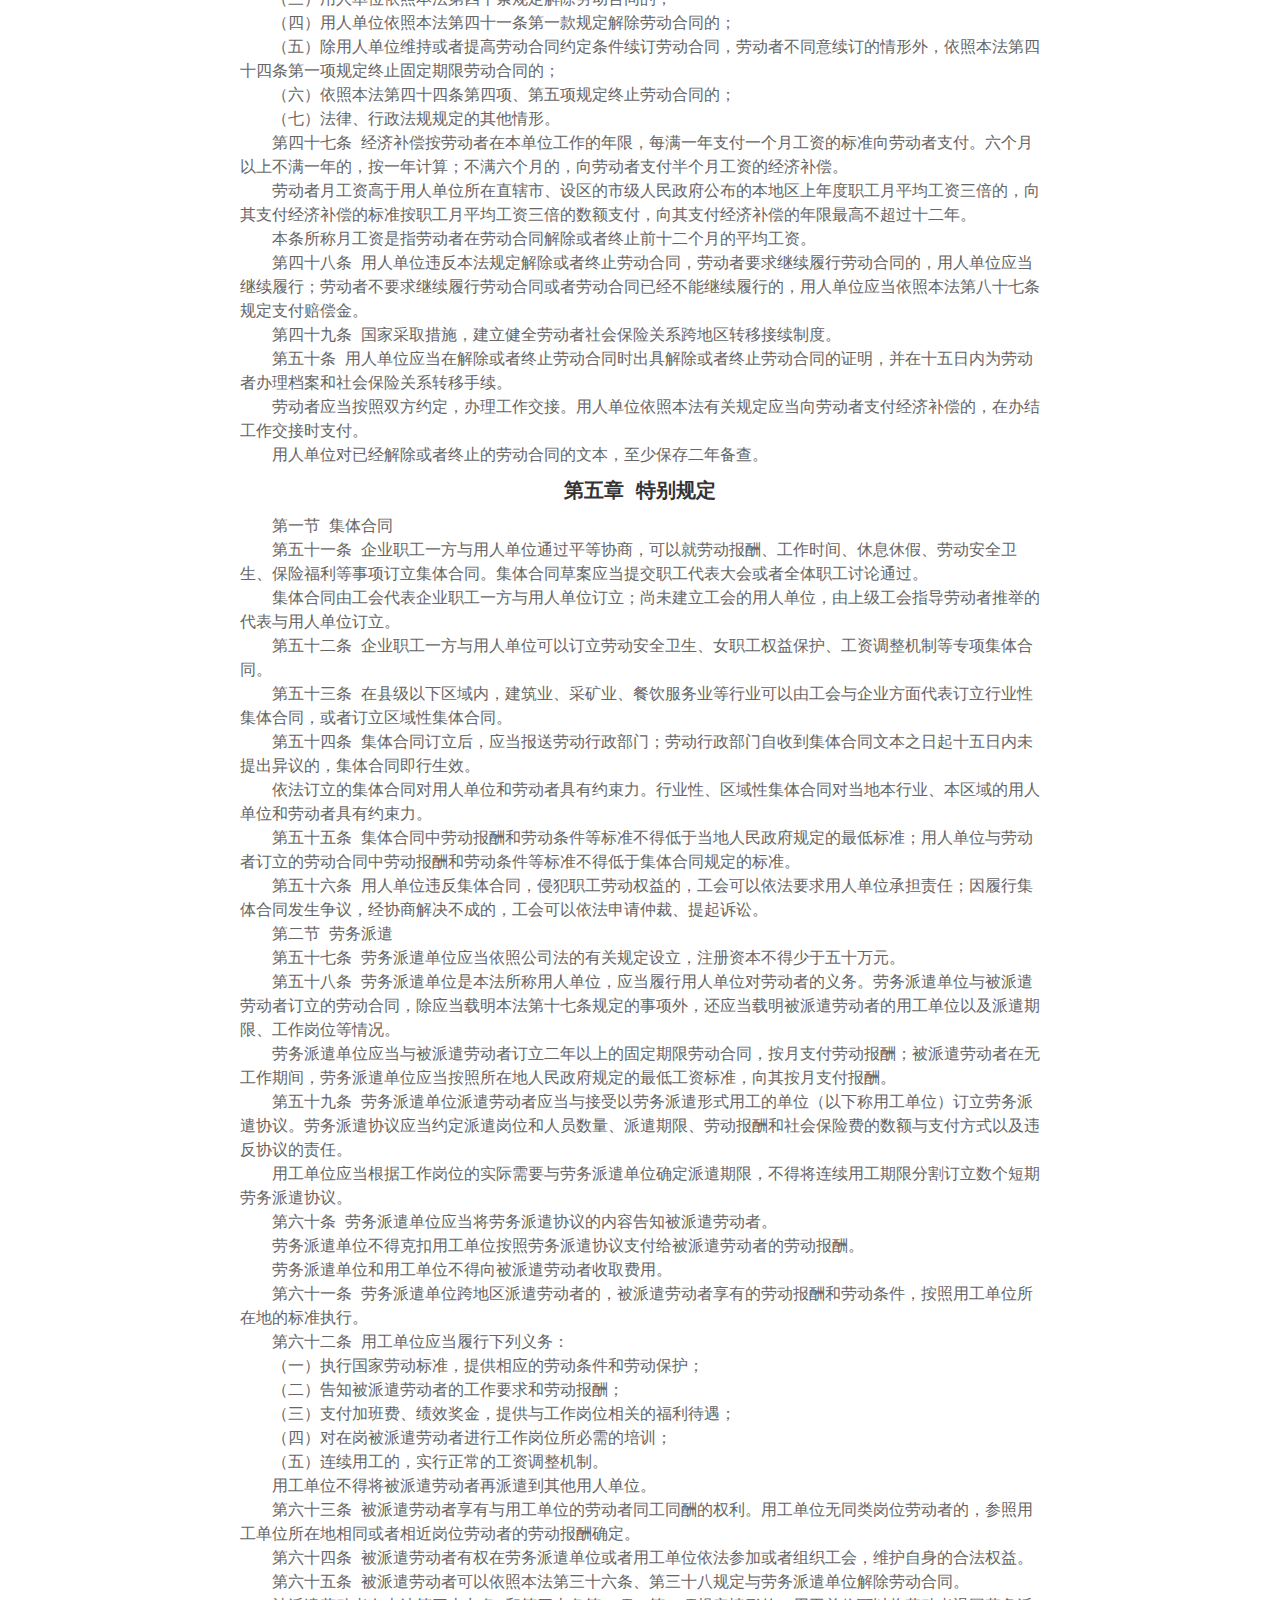
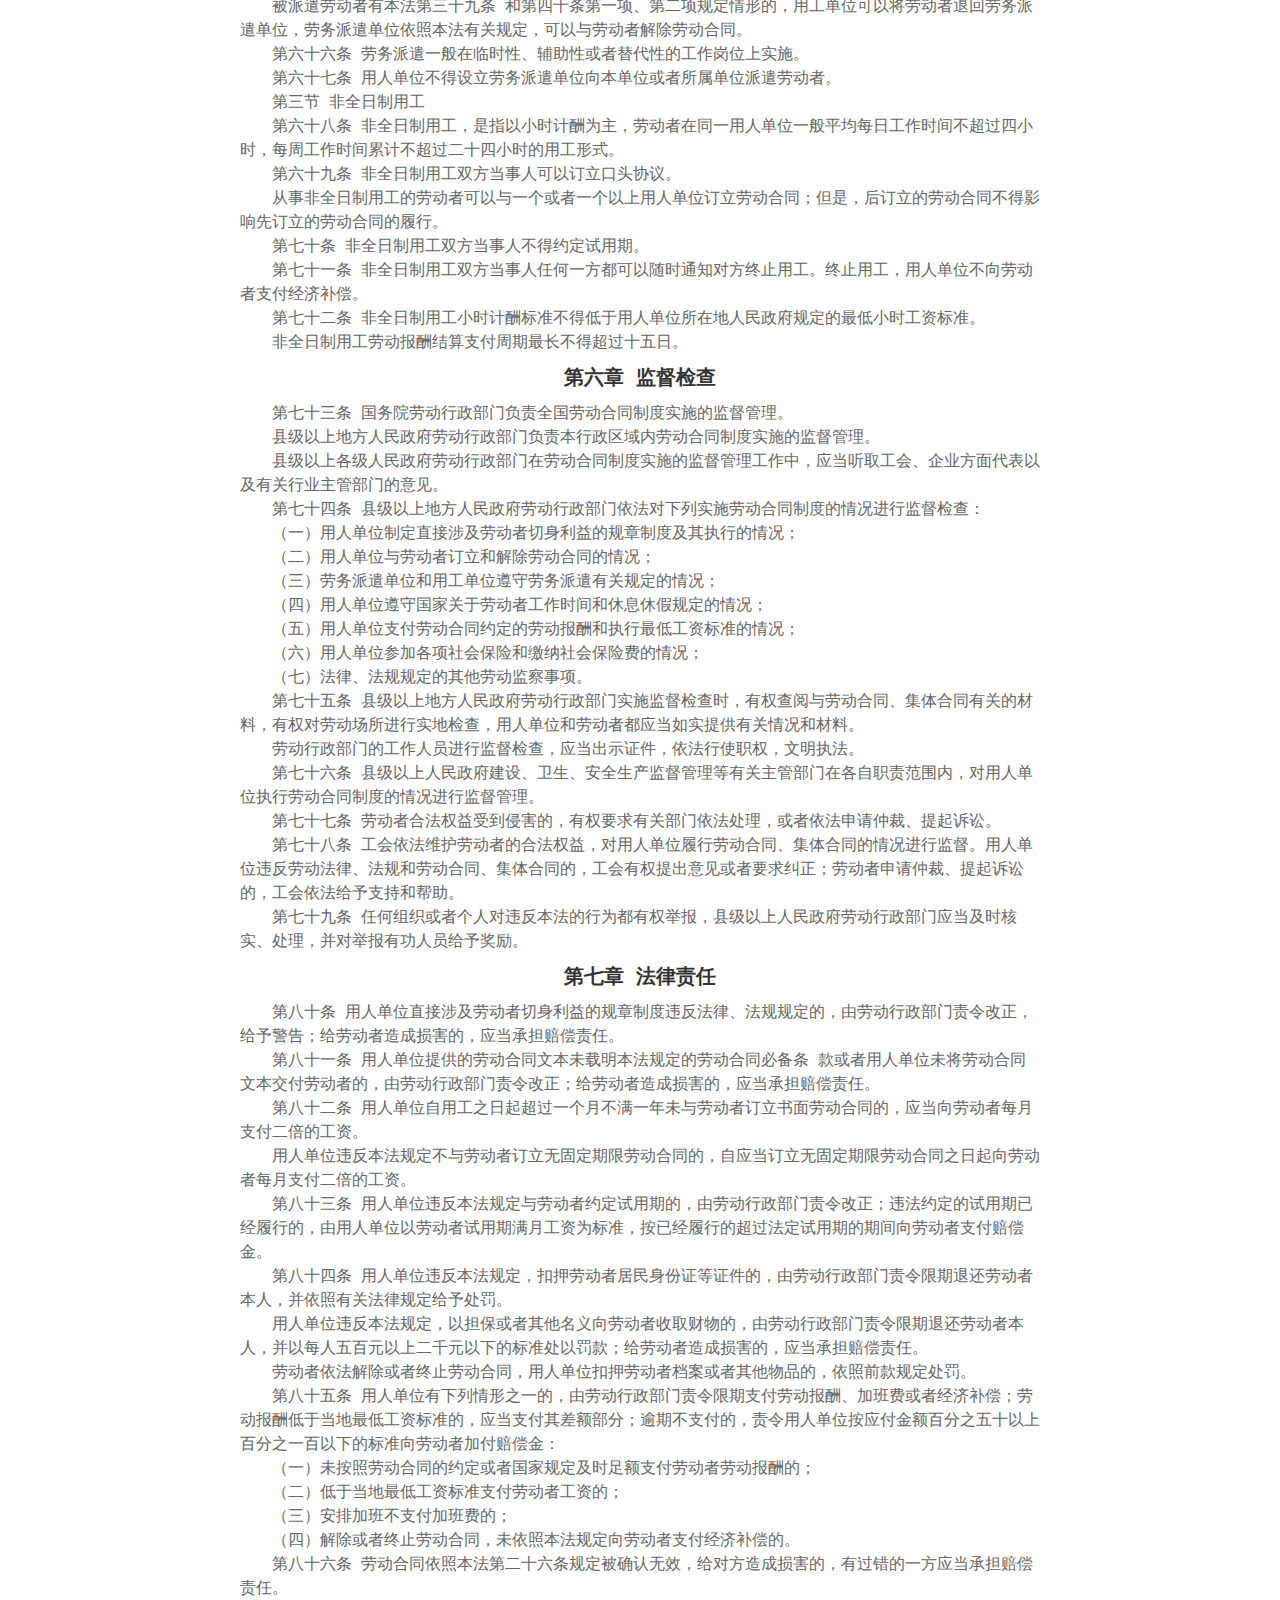
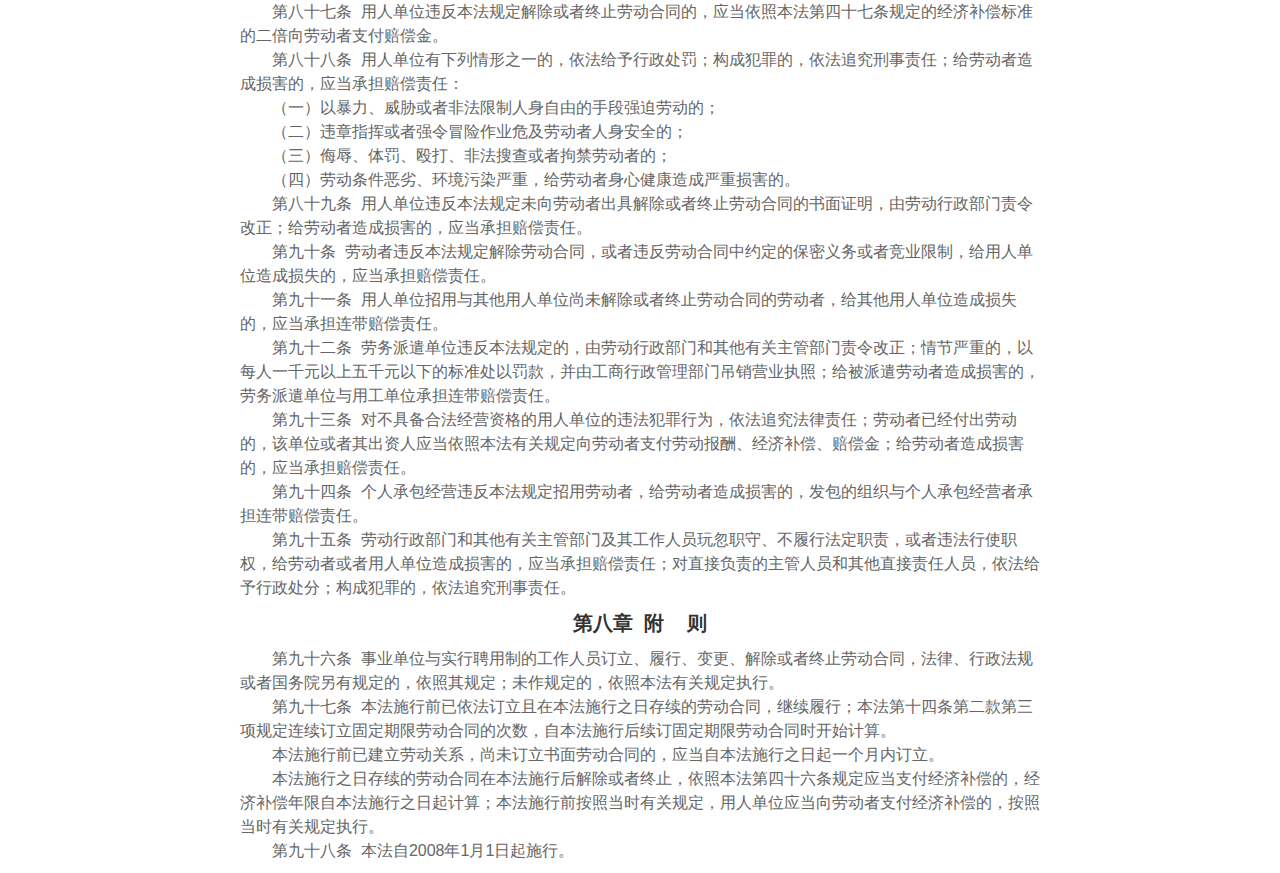
==== commit 78c1b7c8: "中华人民共和国劳动合同法v1.1_修改：index字符集，ldftf添加引用声明" ====
--- a/law/ldhtf.html
+++ b/law/ldhtf.html
@@ -21,6 +21,10 @@
 	<body>
 		<div id="top" class="bodytext">
 			<h1>中华人民共和国劳动合同法</h1>
+			<p>
+				转载自：
+				<a href="http://www.npc.gov.cn/wxzl/gongbao/2000-12/05/content_5004622.htm">http://www.npc.gov.cn/wxzl/gongbao/2000-12/05/content_5004622.htm</a>
+			</p>
 			<br/>中国人大网&nbsp;www.npc.gov.cn浏览字号：小&nbsp;中&nbsp;大打印本页&nbsp;&nbsp;&nbsp;&nbsp;关闭窗口
 			<br/>
 			<h2>目&nbsp;&nbsp;&nbsp;&nbsp;录</h2>
